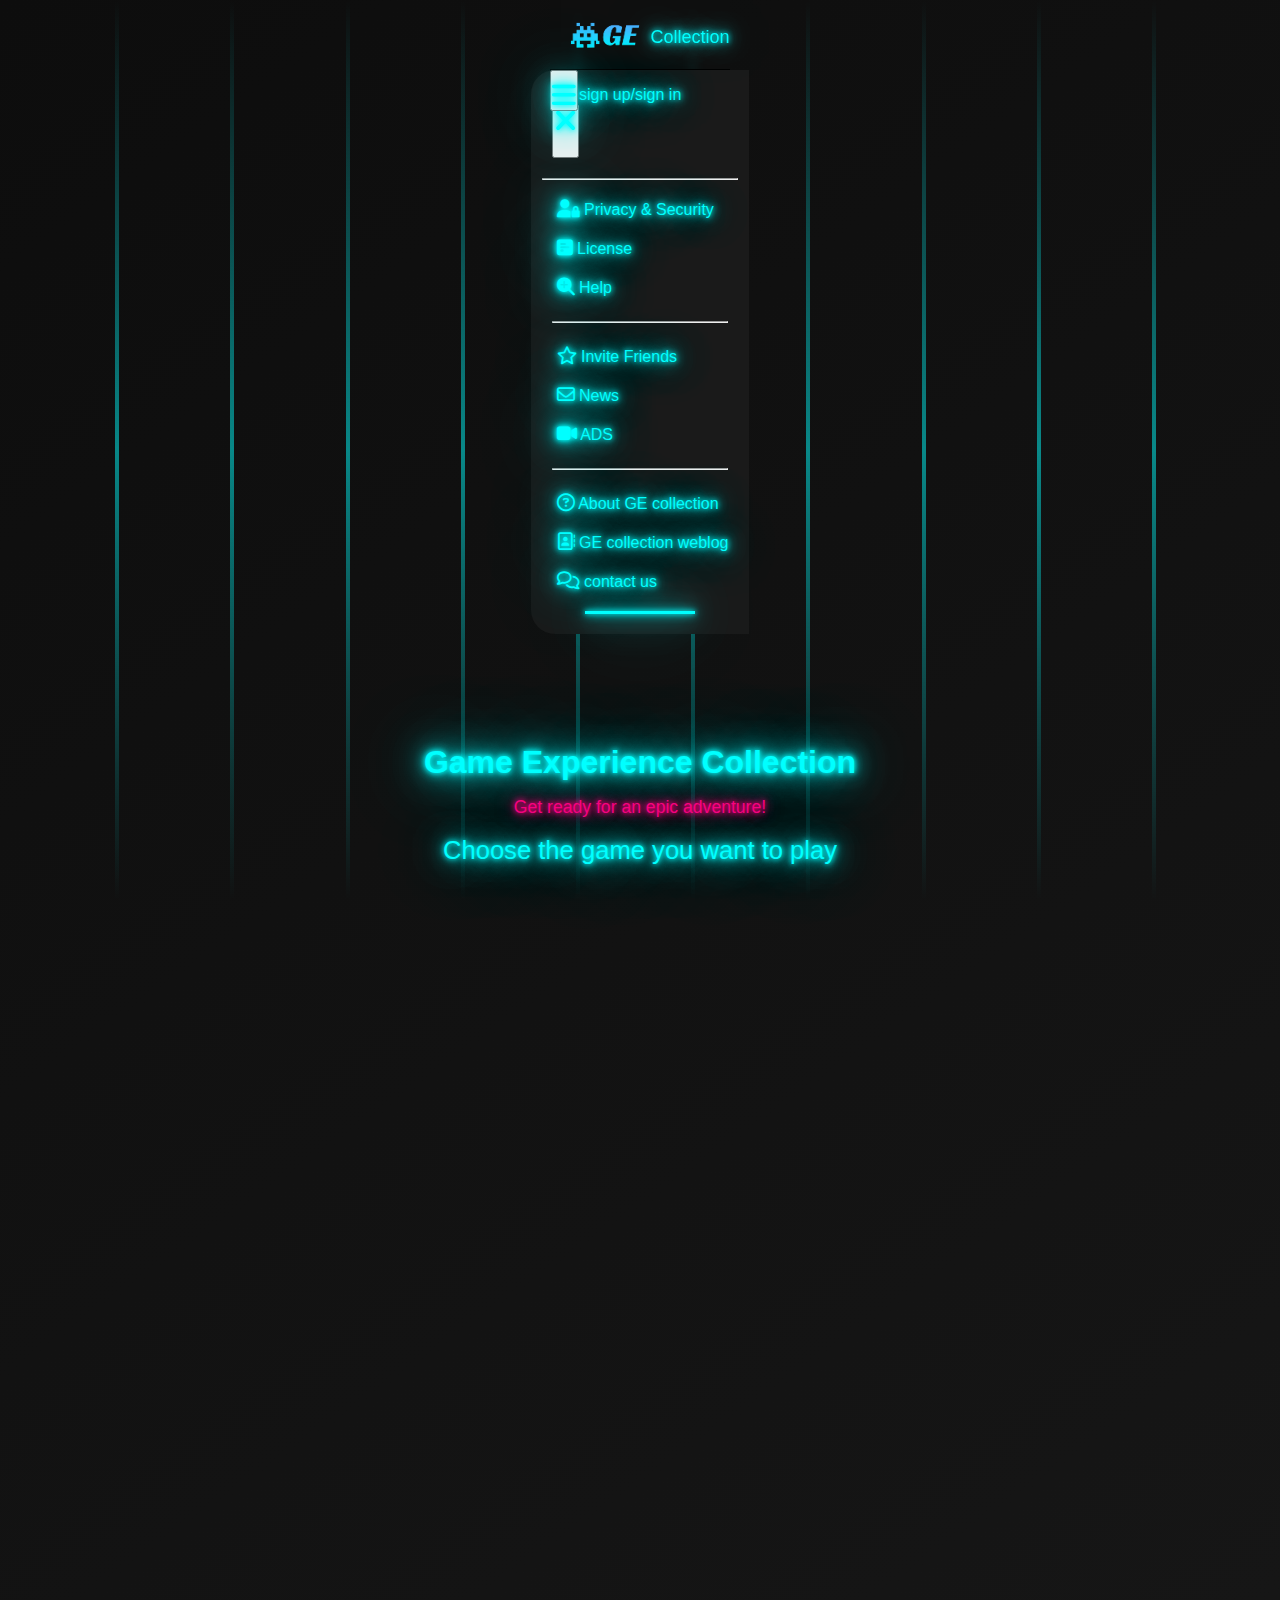
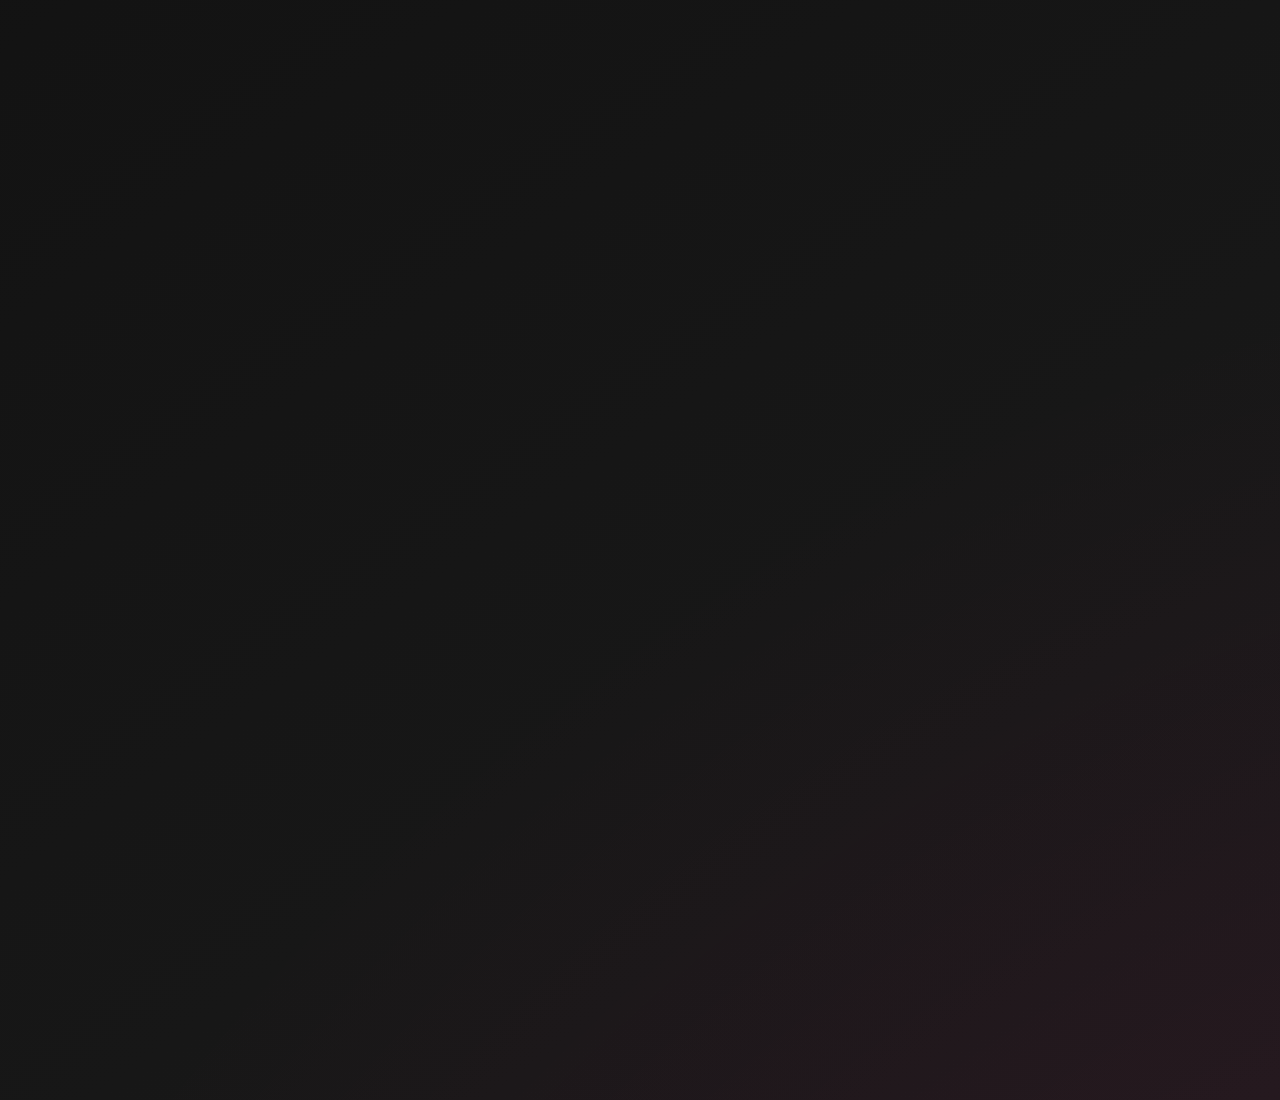
==== index.html @ b427b520 "navbar part 2 finished" ====
<!DOCTYPE html>
<html lang="en">
  <head>
    <title>Title</title>
    <meta charset="utf-8" />
    <meta
      name="viewport"
      content="width=device-width, initial-scale=1, shrink-to-fit=no"
    />

    <link
      href="https://cdn.jsdelivr.net/npm/bootstrap@5.3.2/dist/css/bootstrap.min.css"
      rel="stylesheet"
      integrity="sha384-T3c6CoIi6uLrA9TneNEoa7RxnatzjcDSCmG1MXxSR1GAsXEV/Dwwykc2MPK8M2HN"
      crossorigin="anonymous"
    />
    <link rel="stylesheet" href="./css/style.css" />
    <link rel="stylesheet" href="./icon/fontawesome-free-6.7.1-web/css/all.min.css">
  </head>
  <body>
    <div class="background-overlay"></div>
    <div class="neon-lines">
      <div class="line"></div>
      <div class="line"></div>
      <div class="line"></div>
      <div class="line"></div>
      <div class="line"></div>
      <div class="line"></div>
      <div class="line"></div>
      <div class="line"></div>
      <div class="line"></div>
      <div class="line"></div>
    </div>
    <nav class="navbar fixed-top align-items-center shadow-sm nav-background ">
      <div class="h-100 w-100 d-flex align-items-center justify-content-between">
          <div class="logo-container">
            <div class="nav-logo-size">
              <img class="nav-logo" src="./images/logo-no-back.png" alt="logo">
            </div>
              <span class="collection">Collection</span>
          </div>
        <button
          class="btn"
          type="button"
          data-bs-toggle="offcanvas"
          data-bs-target="#offcanvas-hamburger-meno"
          aria-controls="offcanvasExample"
        >
        <i class="fa-solid fa-bars nav-menu"></i>
        </button>
      </div>
      <div id="fs" class="searchbar-1 rounded-3">
      </div>
    </nav>
    <div
      class="offcanvas offcanvas-end"
      tabindex="-1"
      id="offcanvas-hamburger-meno"
      aria-labelledby="offcanvasLabel"
    >
      <div class="offcanvas-header">
        <a href="#" class="o-p-header" id="offcanvasLabel">
          <i class="fa-regular fa-circle-user o-icons"></i>
          sign up/sign in
        </a>
        <button
          type="button"
          class="btn-close"
          data-bs-dismiss="offcanvas"
          aria-label="Close"
        >
        <i class="fa-solid fa-xmark xmark"></i>
        </button>
      </div>
      <hr class="o-hr" />
      <div class="offcanvas-body">
        <a href="#" class="o-p-body">
          <i class="fa-solid fa-user-lock o-icons"></i>
          Privacy & Security
        </a>
        <a href="#" class="o-p-body">
          <i class="fa-solid fa-square-poll-horizontal o-icons"></i>
          License
        </a>
        <a href="#" class="o-p-body">
          <i class="fa-solid fa-magnifying-glass-plus o-icons"></i>
          Help
        </a>
        <hr class="i-o-hr" />
        <a href="#" class="o-p-body">
          <i class="fa-regular fa-star o-icons"></i>
          Invite Friends
        </a>
        <a href="#" class="o-p-body">
          <i class="fa-regular fa-envelope o-icons"></i>
          News
        </a>
        <a href="#" class="o-p-body">
          <i class="fa-solid fa-video o-icons"></i>
          ADS
        </a>
        <hr class="i-o-hr" />
        <a href="#" class="o-p-body">
          <i class="fa-regular fa-circle-question o-icons"></i>
          About GE collection
        </a>
        <a href="#" class="o-p-body">
          <i class="fa-regular fa-address-book o-icons"></i>
          GE collection weblog
        </a>
        <a href="#" class="o-p-body">
          <i class="fa-regular fa-comments o-icons"></i>
          contact us
        </a>
      </div>
      <div class="g-o-line rounded"></div>
    </div>
    <h1 class="neon-text">Game Experience Collection</h1>
    <p class="sub-text">Get ready for an epic adventure!</p>
    <p class="qus-text">Choose the game you want to play</p>
    <script
      src="https://cdn.jsdelivr.net/npm/@popperjs/core@2.11.8/dist/umd/popper.min.js"
      integrity="sha384-I7E8VVD/ismYTF4hNIPjVp/Zjvgyol6VFvRkX/vR+Vc4jQkC+hVqc2pM8ODewa9r"
      crossorigin="anonymous"
    ></script>
    <script
      src="https://cdn.jsdelivr.net/npm/bootstrap@5.3.2/dist/js/bootstrap.min.js"
      integrity="sha384-BBtl+eGJRgqQAUMxJ7pMwbEyER4l1g+O15P+16Ep7Q9Q+zqX6gSbd85u4mG4QzX+"
      crossorigin="anonymous"
    ></script>
  </body>
</html>
---- css/style.css ----
* {
  padding: 0;
  margin: 0;
  box-sizing: border-box;
}

body {
  font-family: "Arial", sans-serif;
  background: linear-gradient(145deg, #0d0d0d, #1a1a1a);
  min-height: 300vh;
  display: flex;
  flex-direction: column;
  align-items: center;
  justify-content: flex-start;
  position: relative;
}

.neon-lines {
  height: 100% !important;
  width: 100% !important;
  position: absolute;
  top: 0;
  left: 0;
  z-index: -1;
  overflow: hidden;
}

.line {
  position: absolute;
  height: 100vh !important;
  width: 4px !important;
  background: linear-gradient(to bottom, rgba(0, 255, 255, 0), rgba(0, 255, 255, 0.5), rgba(0, 255, 255, 0));
  animation: move-lines 10s linear infinite;
}

.line:nth-child(1) {
  left: 9%;
  animation-delay: 0s;
}

.line:nth-child(2) {
  left: 18%;
  animation-delay: 1s;
}

.line:nth-child(3) {
  left: 27%;
  animation-delay: 2s;
}

.line:nth-child(4) {
  left: 36%;
  animation-delay: 3s;
}

.line:nth-child(5) {
  left: 45%;
  animation-delay: 4s;
}

.line:nth-child(6) {
  left: 54%;
  animation-delay: 5s;
}

.line:nth-child(7) {
  left: 63%;
  animation-delay: 6s;
}

.line:nth-child(8) {
  left: 72%;
  animation-delay: 7s;
}

.line:nth-child(9) {
  left: 81%;
  animation-delay: 8s;
}

.line:nth-child(10) {
  left: 90%;
  animation-delay: 9s;
}

@keyframes move-lines {
  0% {
    transform: translateY(-100%);
  }
  100% {
    transform: translateY(300%);
  }
}
.neon-text {
  font-size: 2rem;
  font-weight: 600;
  color: #00ffff;
  text-shadow: 0 0 5px #00ffff, 0 0 10px #00ffff, 0 0 20px #00ffff, 0 0 40px #00ffff, 0 0 80px #00ffff;
  text-align: center;
  margin-top: 110px;
}

.sub-text {
  font-size: 1.1rem;
  color: #ff007f;
  text-shadow: 0 0 5px #ff007f, 0 0 10px #ff007f, 0 0 20px #ff007f;
  margin-top: 1rem !important;
  margin-right: 0 !important;
  margin-bottom: 1.1rem !important;
  margin-left: 0 !important;
  text-align: center;
}

.qus-text {
  font-size: 1.6rem;
  color: #00ffff;
  text-shadow: 0 0 5px #00ffff, 0 0 10px #00ffff, 0 0 20px #00ffff, 0 0 40px #00ffff, 0 0 80px #00ffff;
  text-align: center;
}

.background-overlay {
  position: absolute;
  top: 0;
  left: 0;
  width: 100%;
  height: 100%;
  overflow: hidden;
  z-index: -2;
}

.background-overlay::before {
  content: "";
  position: absolute;
  width: 300%;
  height: 300%;
  background: radial-gradient(circle, rgba(255, 0, 128, 0.15), transparent 50%);
  animation: move 10s linear infinite;
  transform-origin: center;
}

@keyframes move {
  0% {
    transform: translate(-50%, -50%) rotate(0deg);
  }
  100% {
    transform: translate(-50%, -50%) rotate(360deg);
  }
}
.o-p-header {
  display: block;
  text-decoration: none;
  font-size: 16px !important;
  color: #00ffff;
  text-shadow: 0 0 5px #00ffff, 0 0 10px #00ffff, 0 0 20px #00ffff, 0 0 40px #00ffff, 0 0 80px #00ffff;
  margin-top: 15px !important;
  margin-right: 0 !important;
  margin-bottom: 0 !important;
  margin-left: 0 !important;
}

.offcanvas {
  border-top-left-radius: 1.5rem;
  border-bottom-left-radius: 1.5rem;
  background-color: #1a1a1a;
}

.offcanvas-header {
  margin-top: 15px !important;
  margin-right: 21px !important;
  margin-bottom: 0 !important;
  margin-left: 21px !important;
  padding-top: 0 !important;
  padding-right: 0 !important;
  padding-bottom: 0 !important;
  padding-left: 0 !important;
}

.xmark {
  color: #00ffff;
  text-shadow: 0 0 5px #00ffff, 0 0 10px #00ffff, 0 0 20px #00ffff, 0 0 40px #00ffff, 0 0 80px #00ffff;
  font-size: 30px;
  margin-bottom: 20px;
}

.o-icons {
  font-size: 18px !important;
  margin-top: 0 !important;
  margin-right: 0 !important;
  margin-bottom: 0 !important;
  margin-left: 5px !important;
}

.o-hr {
  height: 1px !important;
  width: 90% !important;
  margin-top: 20px !important;
  margin-right: auto !important;
  margin-bottom: 20px !important;
  margin-left: auto !important;
  color: #00ffff;
}

.i-o-hr {
  height: 1px !important;
  width: 100% !important;
  margin-top: 24px !important;
  margin-right: auto !important;
  margin-bottom: 24px !important;
  margin-left: auto !important;
  color: #00ffff;
}

.offcanvas-body {
  padding-top: 0 !important;
  padding-right: 21px !important;
  padding-bottom: 0 !important;
  padding-left: 21px !important;
  padding-top: 0 !important;
}

.o-p-body {
  display: block;
  text-decoration: none;
  font-size: 16px !important;
  color: #00ffff;
  text-shadow: 0 0 5px #00ffff, 0 0 10px #00ffff, 0 0 20px #00ffff, 0 0 40px #00ffff, 0 0 80px #00ffff;
  margin-top: 0 !important;
  margin-right: 0 !important;
  margin-bottom: 20px !important;
  margin-left: 0 !important;
}

.g-o-line {
  background-color: #00ffff;
  box-shadow: 0 0 5px #00ffff, 0 0 10px #00ffff, 0 0 20px #00ffff, 0 0 40px #00ffff, 0 0 80px #00ffff;
  height: 3px !important;
  width: 50% !important;
  margin-top: 0 !important;
  margin-right: auto !important;
  margin-bottom: 20px !important;
  margin-left: auto !important;
}

.nav-background {
  -webkit-backdrop-filter: blur(5px);
          backdrop-filter: blur(5px);
  border-bottom: 1px solid black;
  height: 70px;
}

.logo-container {
  display: flex;
  justify-content: space-between;
}

.nav-logo-size {
  width: 110px;
  height: 70px;
  position: relative;
  overflow: hidden;
}

.nav-logo {
  position: absolute;
  top: 50%;
  left: 50%;
  transform: translate(-50%, -50%);
  max-width: 100%;
}

.nav-menu {
  color: #00ffff;
  margin-top: 10px;
  font-size: 27px;
  text-shadow: 0 0 5px #00ffff, 0 0 10px #00ffff, 0 0 20px #00ffff, 0 0 40px #00ffff, 0 0 80px #00ffff;
}

.collection {
  color: #00ffff;
  font-size: 18px;
  margin-top: 27px !important;
  margin-right: 0 !important;
  margin-bottom: 0 !important;
  margin-left: -10px !important;
  text-shadow: 0 0 5px #00ffff, 0 0 10px #00ffff, 0 0 20px #00ffff, 0 0 40px #00ffff, 0 0 80px #00ffff;
}

@media (max-width: 768px) {
  .offcanvas {
    width: 100% !important;
    border-radius: 0 !important;
  }
}/*# sourceMappingURL=style.css.map */
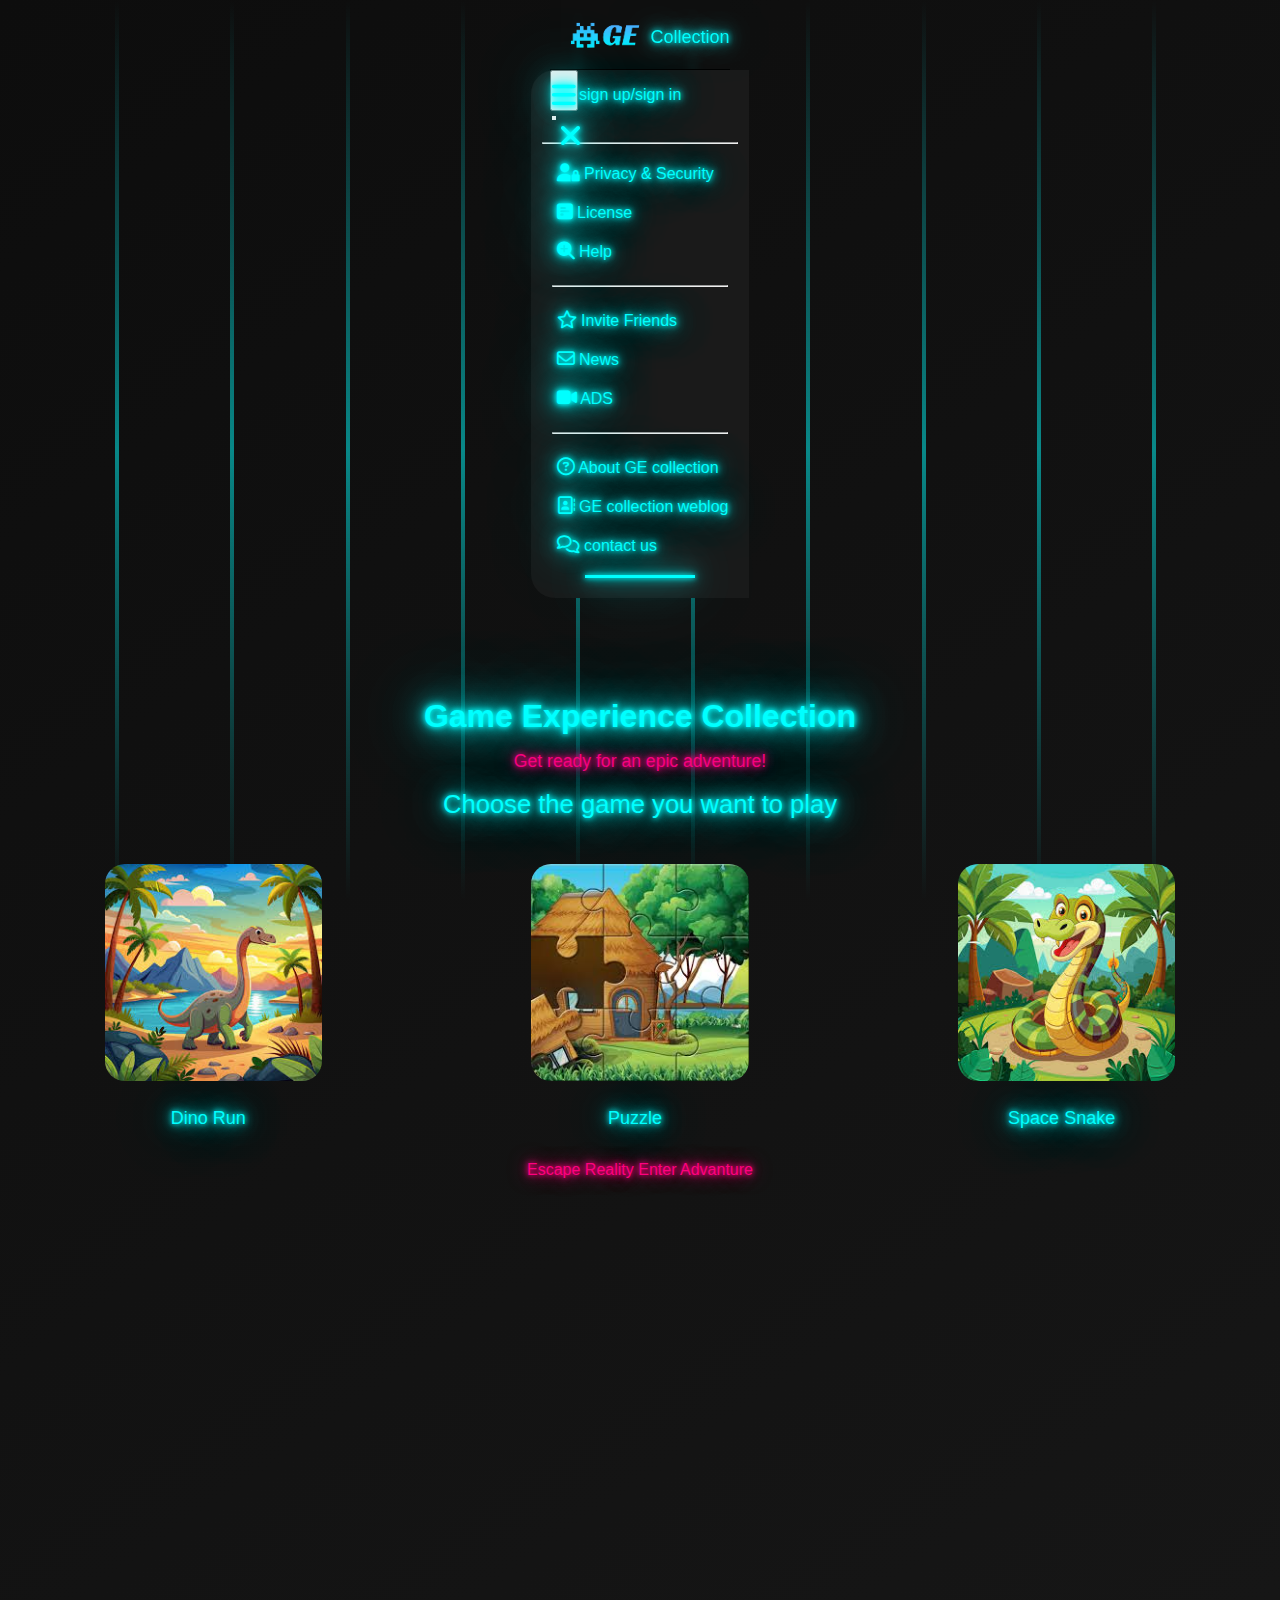
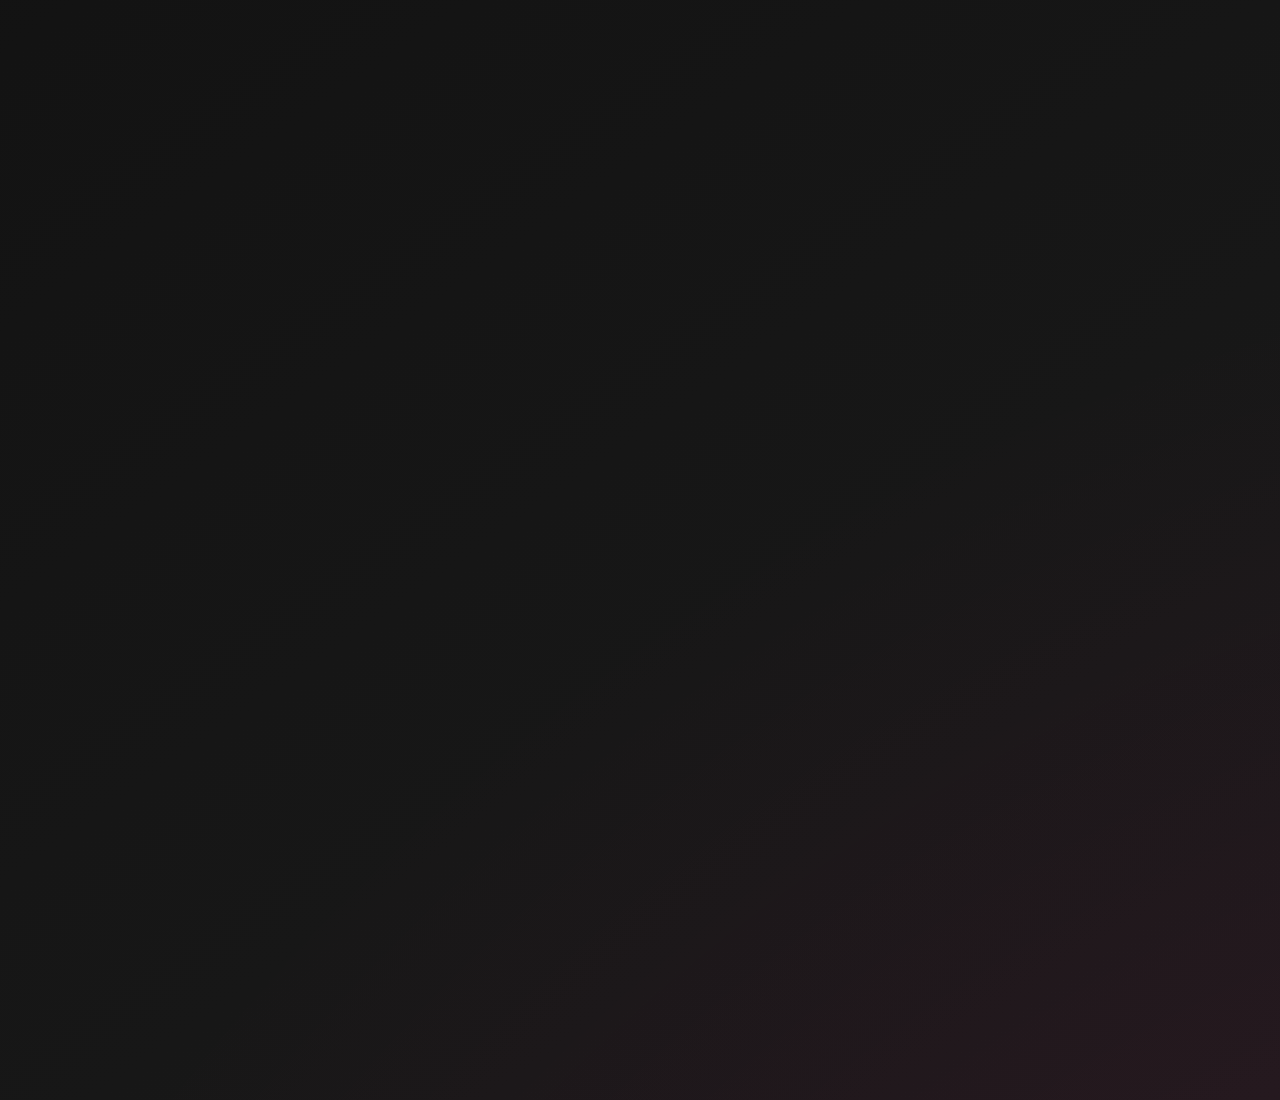
==== commit 2cc3f3fc: "main HTML & CSS" ====
--- a/index.html
+++ b/index.html
@@ -7,7 +7,7 @@
       name="viewport"
       content="width=device-width, initial-scale=1, shrink-to-fit=no"
     />
-
+    <link rel="shortcut icon" href="./images/logo-no-back-alone.png" />
     <link
       href="https://cdn.jsdelivr.net/npm/bootstrap@5.3.2/dist/css/bootstrap.min.css"
       rel="stylesheet"
@@ -15,7 +15,10 @@
       crossorigin="anonymous"
     />
     <link rel="stylesheet" href="./css/style.css" />
-    <link rel="stylesheet" href="./icon/fontawesome-free-6.7.1-web/css/all.min.css">
+    <link
+      rel="stylesheet"
+      href="./icon/fontawesome-free-6.7.1-web/css/all.min.css"
+    />
   </head>
   <body>
     <div class="background-overlay"></div>
@@ -31,14 +34,16 @@
       <div class="line"></div>
       <div class="line"></div>
     </div>
-    <nav class="navbar fixed-top align-items-center shadow-sm nav-background ">
-      <div class="h-100 w-100 d-flex align-items-center justify-content-between">
-          <div class="logo-container">
-            <div class="nav-logo-size">
-              <img class="nav-logo" src="./images/logo-no-back.png" alt="logo">
-            </div>
-              <span class="collection">Collection</span>
+    <nav class="navbar fixed-top align-items-center shadow-sm nav-background">
+      <div
+        class="h-100 w-100 d-flex align-items-center justify-content-between"
+      >
+        <div class="logo-container">
+          <div class="nav-logo-size">
+            <img class="nav-logo" src="./images/logo-no-back.png" alt="logo" />
           </div>
+          <span class="collection">Collection</span>
+        </div>
         <button
           class="btn"
           type="button"
@@ -46,11 +51,10 @@
           data-bs-target="#offcanvas-hamburger-meno"
           aria-controls="offcanvasExample"
         >
-        <i class="fa-solid fa-bars nav-menu"></i>
+          <i class="fa-solid fa-bars nav-menu"></i>
         </button>
       </div>
-      <div id="fs" class="searchbar-1 rounded-3">
-      </div>
+      <div id="fs" class="searchbar-1 rounded-3"></div>
     </nav>
     <div
       class="offcanvas offcanvas-end"
@@ -69,7 +73,7 @@
           data-bs-dismiss="offcanvas"
           aria-label="Close"
         >
-        <i class="fa-solid fa-xmark xmark"></i>
+          <i class="fa-solid fa-xmark xmark"></i>
         </button>
       </div>
       <hr class="o-hr" />
@@ -115,9 +119,29 @@
       </div>
       <div class="g-o-line rounded"></div>
     </div>
-    <h1 class="neon-text">Game Experience Collection</h1>
-    <p class="sub-text">Get ready for an epic adventure!</p>
-    <p class="qus-text">Choose the game you want to play</p>
+    <main class="main">
+      <h1 class="neon-text">Game Experience Collection</h1>
+      <p class="sub-text">Get ready for an epic adventure!</p>
+      <p class="qus-text">Choose the game you want to play</p>
+      <div class="games-buttons-container">
+        <div class="games">
+          <img class="games-button name-hover-1" src="./images/dino-button-image.jpg" alt="games image">
+          <p class="games-name name-hover1">Dino Run</p>
+        </div>
+        <div class="games">
+          <img class="games-button name-hover-2" src="./images/puzzle-button-image.jpg" alt="games image">
+          <p class="games-name name-hover2">Puzzle</p>
+        </div>
+        <div class="games">
+          <img class="games-button name-hover-3" src="./images/snake-button-image.jpg" alt="games image">
+          <p class="games-name name-hover3">Space Snake</p>
+        </div>
+      </div>
+      <p class="slogan-taxt">Escape Reality Enter Advanture</p>
+    </main>
+    <section class="main-section-1">
+      
+    </section>
     <script
       src="https://cdn.jsdelivr.net/npm/@popperjs/core@2.11.8/dist/umd/popper.min.js"
       integrity="sha384-I7E8VVD/ismYTF4hNIPjVp/Zjvgyol6VFvRkX/vR+Vc4jQkC+hVqc2pM8ODewa9r"
--- a/css/style.css
+++ b/css/style.css
@@ -97,7 +97,7 @@
   color: #00ffff;
   text-shadow: 0 0 5px #00ffff, 0 0 10px #00ffff, 0 0 20px #00ffff, 0 0 40px #00ffff, 0 0 80px #00ffff;
   text-align: center;
-  margin-top: 110px;
+  margin-top: 100px;
 }
 
 .sub-text {
@@ -107,6 +107,17 @@
   margin-top: 1rem !important;
   margin-right: 0 !important;
   margin-bottom: 1.1rem !important;
+  margin-left: 0 !important;
+  text-align: center;
+}
+
+.slogan-taxt {
+  font-size: 1rem;
+  color: #ff007f;
+  text-shadow: 0 0 5px #ff007f, 0 0 10px #ff007f, 0 0 20px #ff007f;
+  margin-top: 2rem !important;
+  margin-right: 0 !important;
+  margin-bottom: 0 !important;
   margin-left: 0 !important;
   text-align: center;
 }
@@ -158,6 +169,11 @@
   margin-left: 0 !important;
 }
 
+.o-p-header:hover {
+  color: #ff007f;
+  text-shadow: 0 0 5px #ff007f, 0 0 10px #ff007f, 0 0 20px #ff007f;
+}
+
 .offcanvas {
   border-top-left-radius: 1.5rem;
   border-bottom-left-radius: 1.5rem;
@@ -175,11 +191,22 @@
   padding-left: 0 !important;
 }
 
+.btn-close {
+  position: relative;
+}
+
 .xmark {
   color: #00ffff;
   text-shadow: 0 0 5px #00ffff, 0 0 10px #00ffff, 0 0 20px #00ffff, 0 0 40px #00ffff, 0 0 80px #00ffff;
   font-size: 30px;
-  margin-bottom: 20px;
+  position: absolute;
+  top: 2.5px;
+  left: 5.5px;
+}
+
+.xmark:hover {
+  color: #ff007f;
+  text-shadow: 0 0 5px #ff007f, 0 0 10px #ff007f, 0 0 20px #ff007f;
 }
 
 .o-icons {
@@ -228,6 +255,11 @@
   margin-right: 0 !important;
   margin-bottom: 20px !important;
   margin-left: 0 !important;
+}
+
+.o-p-body:hover {
+  color: #ff007f;
+  text-shadow: 0 0 5px #ff007f, 0 0 10px #ff007f, 0 0 20px #ff007f;
 }
 
 .g-o-line {
@@ -285,9 +317,109 @@
   text-shadow: 0 0 5px #00ffff, 0 0 10px #00ffff, 0 0 20px #00ffff, 0 0 40px #00ffff, 0 0 80px #00ffff;
 }
 
+.main {
+  height: auto !important;
+  width: 100% !important;
+  display: flex;
+  align-items: center;
+  justify-content: center;
+  flex-direction: column;
+}
+
+.games-buttons-container {
+  width: 100%;
+  display: flex;
+  align-items: center;
+  justify-content: space-around;
+  margin-top: 30px;
+}
+
+.games {
+  width: 17%;
+  display: flex;
+  align-items: center;
+  justify-content: space-around;
+  flex-direction: column;
+  margin-top: 15px !important;
+  margin-right: 0 !important;
+  margin-bottom: 0 !important;
+  margin-left: 0 !important;
+}
+
+.games-button {
+  width: 100%;
+  border-radius: 20px;
+  cursor: pointer;
+}
+
+.games-name {
+  color: #00ffff;
+  font-size: 18px;
+  margin-top: 27px !important;
+  margin-right: 0 !important;
+  margin-bottom: 0 !important;
+  margin-left: -10px !important;
+  text-shadow: 0 0 5px #00ffff, 0 0 10px #00ffff, 0 0 20px #00ffff, 0 0 40px #00ffff, 0 0 80px #00ffff;
+  cursor: pointer;
+  white-space: nowrap;
+}
+
+.name-hover1:hover {
+  color: #ff007f;
+  text-shadow: 0 0 5px #ff007f, 0 0 10px #ff007f, 0 0 20px #ff007f;
+}
+
+.name-hover-1:hover + .name-hover1 {
+  color: #ff007f;
+  text-shadow: 0 0 5px #ff007f, 0 0 10px #ff007f, 0 0 20px #ff007f;
+}
+
+.name-hover2:hover {
+  color: #ff007f;
+  text-shadow: 0 0 5px #ff007f, 0 0 10px #ff007f, 0 0 20px #ff007f;
+}
+
+.name-hover-2:hover + .name-hover2 {
+  color: #ff007f;
+  text-shadow: 0 0 5px #ff007f, 0 0 10px #ff007f, 0 0 20px #ff007f;
+}
+
+.name-hover3:hover {
+  color: #ff007f;
+  text-shadow: 0 0 5px #ff007f, 0 0 10px #ff007f, 0 0 20px #ff007f;
+}
+
+.name-hover-3:hover + .name-hover3 {
+  color: #ff007f;
+  text-shadow: 0 0 5px #ff007f, 0 0 10px #ff007f, 0 0 20px #ff007f;
+}
+
 @media (max-width: 768px) {
   .offcanvas {
     width: 100% !important;
     border-radius: 0 !important;
   }
+  .games-button {
+    width: 100%;
+    border-radius: 10px;
+    cursor: pointer;
+  }
+  .games-name {
+    color: #00ffff;
+    font-size: 12px;
+    margin-top: 27px !important;
+    margin-right: 0 !important;
+    margin-bottom: 0 !important;
+    margin-left: -10px !important;
+    text-shadow: 0 0 5px #00ffff, 0 0 10px #00ffff, 0 0 20px #00ffff, 0 0 40px #00ffff, 0 0 80px #00ffff;
+    cursor: pointer;
+  }
+  .games-buttons-container {
+    margin-top: 20px;
+  }
+}
+@media (max-width: 576px) {
+  .games-buttons-container {
+    margin-top: 0px;
+  }
 }/*# sourceMappingURL=style.css.map */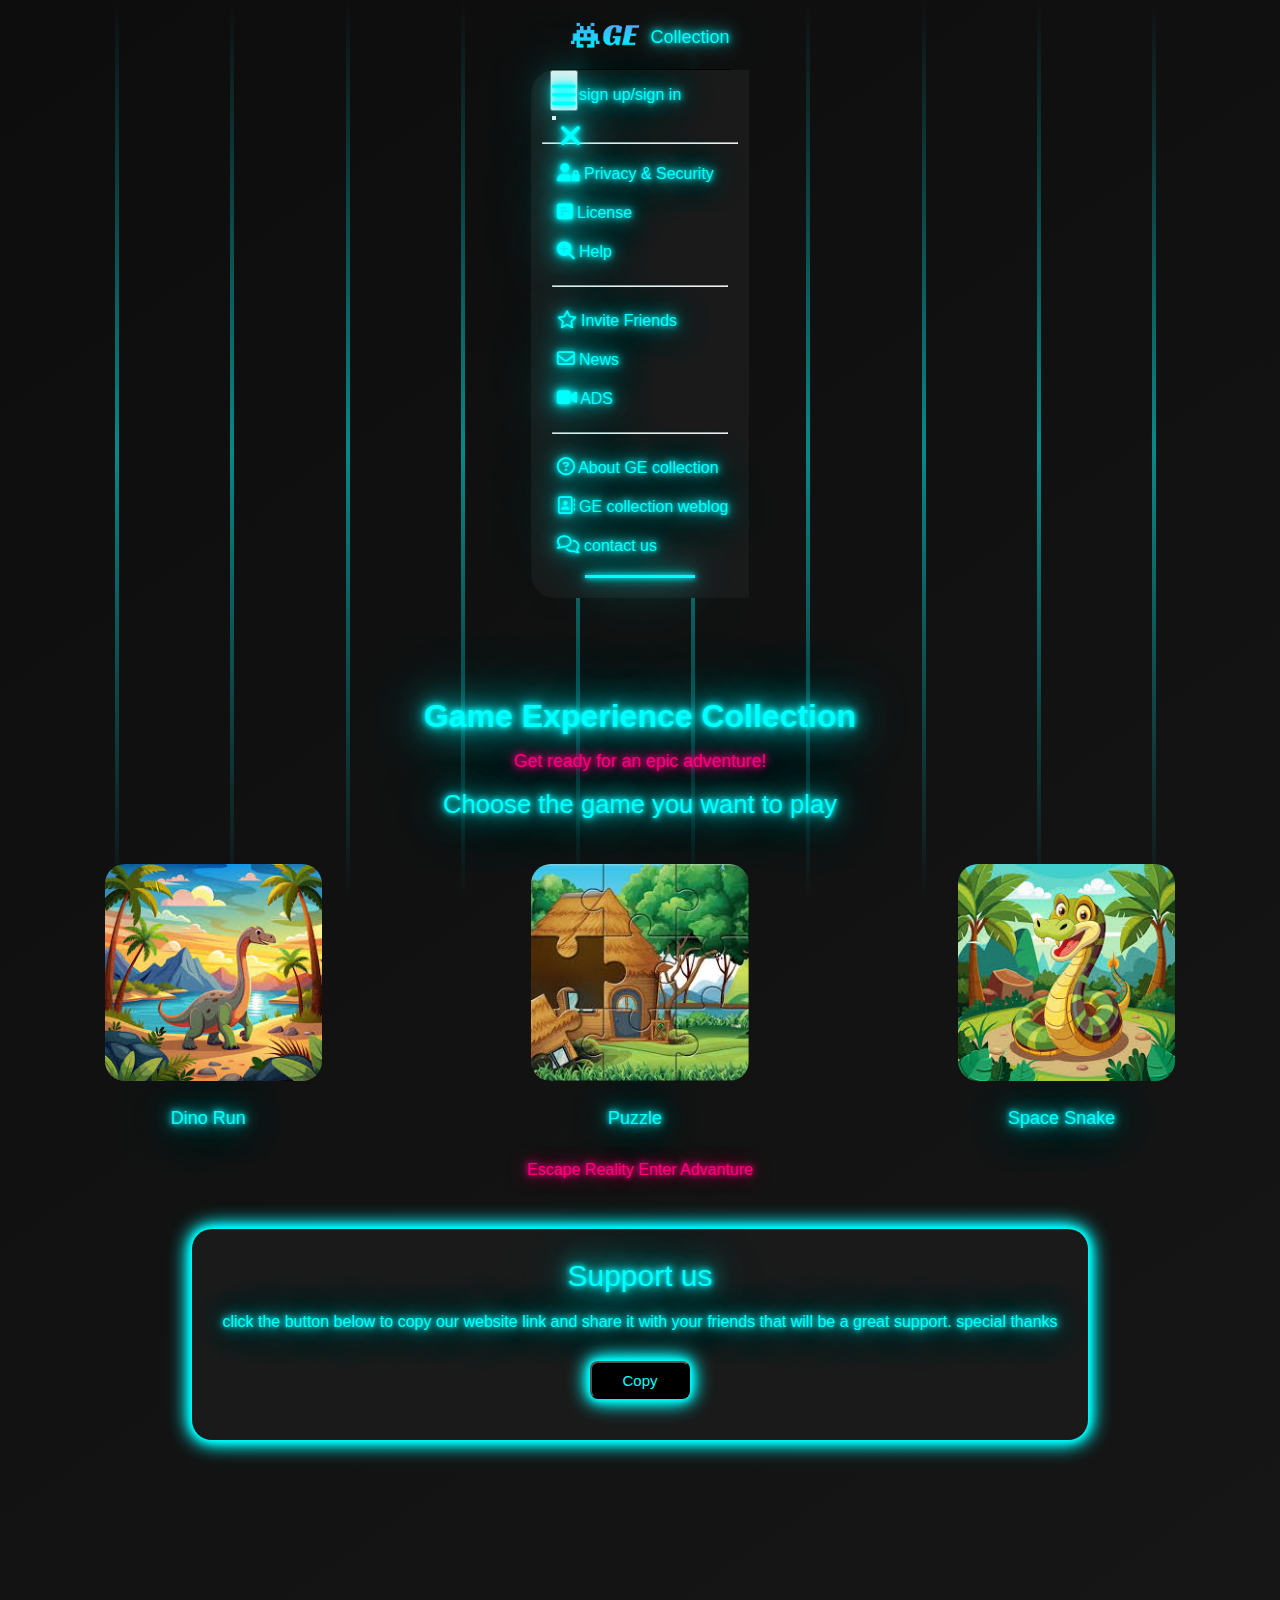
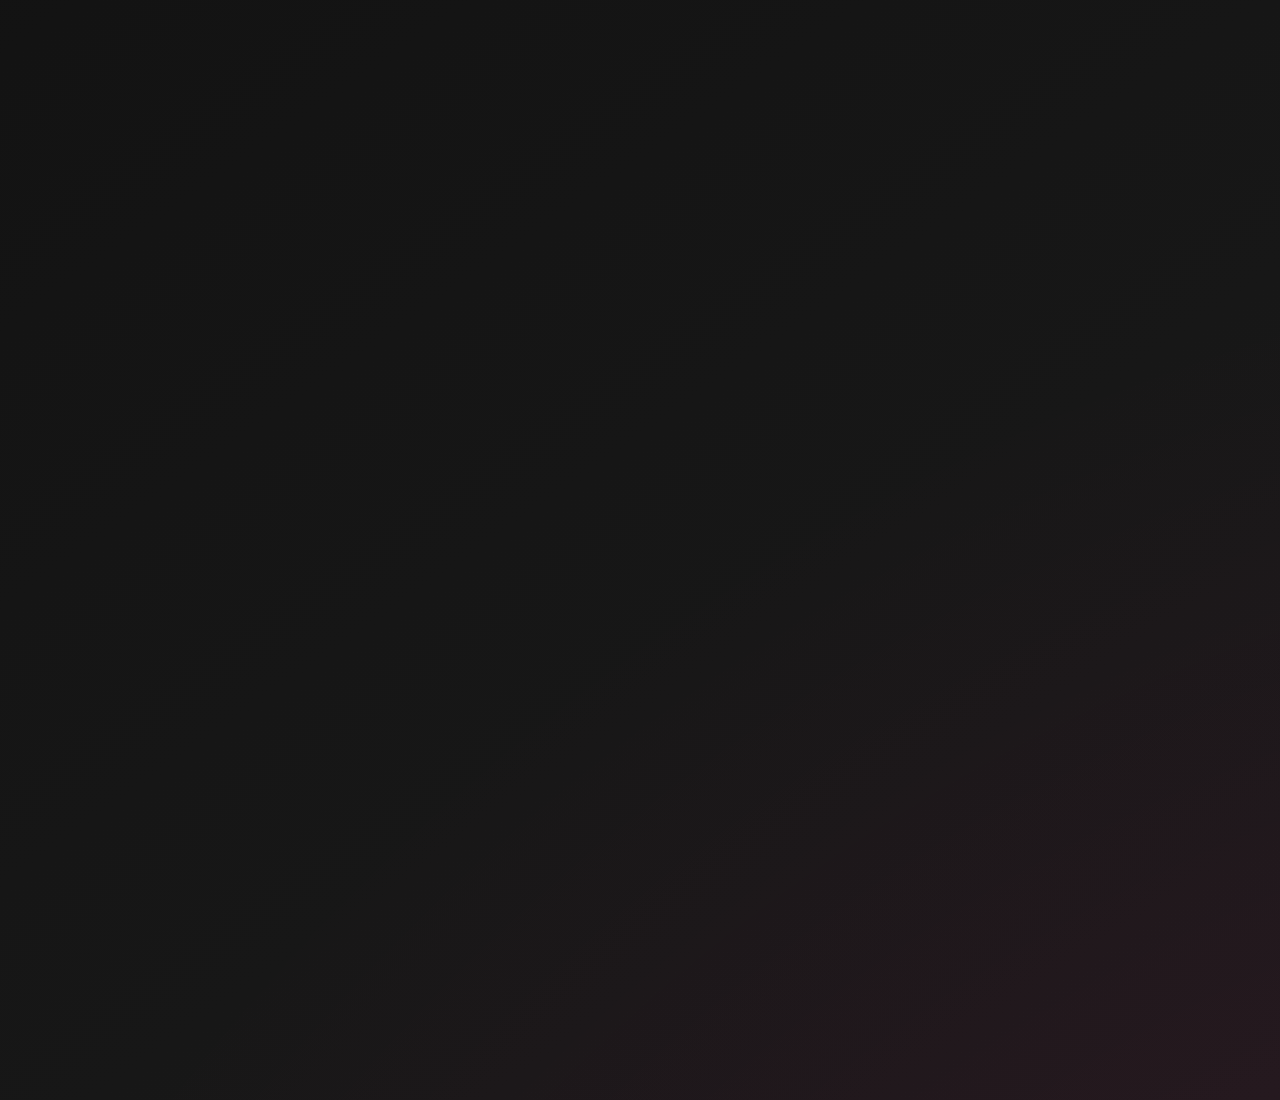
==== commit 0234ec69: "first main section (support)" ====
--- a/index.html
+++ b/index.html
@@ -125,22 +125,40 @@
       <p class="qus-text">Choose the game you want to play</p>
       <div class="games-buttons-container">
         <div class="games">
-          <img class="games-button name-hover-1" src="./images/dino-button-image.jpg" alt="games image">
+          <img
+            class="games-button name-hover-1"
+            src="./images/dino-button-image.jpg"
+            alt="games image"
+          />
           <p class="games-name name-hover1">Dino Run</p>
         </div>
         <div class="games">
-          <img class="games-button name-hover-2" src="./images/puzzle-button-image.jpg" alt="games image">
+          <img
+            class="games-button name-hover-2"
+            src="./images/puzzle-button-image.jpg"
+            alt="games image"
+          />
           <p class="games-name name-hover2">Puzzle</p>
         </div>
         <div class="games">
-          <img class="games-button name-hover-3" src="./images/snake-button-image.jpg" alt="games image">
+          <img
+            class="games-button name-hover-3"
+            src="./images/snake-button-image.jpg"
+            alt="games image"
+          />
           <p class="games-name name-hover3">Space Snake</p>
         </div>
       </div>
       <p class="slogan-taxt">Escape Reality Enter Advanture</p>
     </main>
     <section class="main-section-1">
-      
+      <p class="support-title">Support us</p>
+      <p class="support-text">
+        click the button below to copy our website link and share it with your
+        friends that will be a great support. special thanks
+      </p>
+      <button id="copy-button" class="support-link">Copy</button>
+      <p id="copy-message">Link got copy!</p>
     </section>
     <script
       src="https://cdn.jsdelivr.net/npm/@popperjs/core@2.11.8/dist/umd/popper.min.js"
@@ -152,5 +170,6 @@
       integrity="sha384-BBtl+eGJRgqQAUMxJ7pMwbEyER4l1g+O15P+16Ep7Q9Q+zqX6gSbd85u4mG4QzX+"
       crossorigin="anonymous"
     ></script>
+    <script src="./js/script.js"></script>
   </body>
 </html>
--- a/css/style.css
+++ b/css/style.css
@@ -394,6 +394,71 @@
   text-shadow: 0 0 5px #ff007f, 0 0 10px #ff007f, 0 0 20px #ff007f;
 }
 
+.main-section-1 {
+  display: flex;
+  align-items: center;
+  justify-content: center;
+  flex-direction: column;
+  margin-top: 50px !important;
+  margin-right: 0 !important;
+  margin-bottom: 0 !important;
+  margin-left: 0 !important;
+  padding-top: 30px !important;
+  padding-right: 0 !important;
+  padding-bottom: 0px !important;
+  padding-left: 0 !important;
+  background-color: #1a1a1a;
+  width: 70%;
+  border-radius: 20px;
+  box-shadow: 0 0 5px #00ffff, 0 0 10px #00ffff, 0 0 15px #00ffff, 0 0 20px #00ffff, 0 0 25px #00ffff;
+}
+
+.support-title {
+  color: #00ffff;
+  font-size: 30px;
+  margin-top: 0px !important;
+  margin-right: 0 !important;
+  margin-bottom: 0 !important;
+  margin-left: 0px !important;
+  text-shadow: 0 0 5px #00ffff, 0 0 10px #00ffff, 0 0 20px #00ffff, 0 0 40px #00ffff, 0 0 80px #00ffff;
+  text-align: center;
+}
+
+.support-text {
+  color: #00ffff;
+  font-size: 16px;
+  margin-top: 20px !important;
+  margin-right: 0 !important;
+  margin-bottom: 0 !important;
+  margin-left: 0px !important;
+  text-shadow: 0 0 5px #00ffff, 0 0 10px #00ffff, 0 0 20px #00ffff, 0 0 40px #00ffff, 0 0 80px #00ffff;
+  text-align: center;
+}
+
+.support-link {
+  width: 100px;
+  height: 38px;
+  font-size: 15px;
+  margin-top: 30px !important;
+  margin-right: 0 !important;
+  margin-bottom: 20px !important;
+  margin-left: 0px !important;
+  box-shadow: 0 0 5px #00ffff, 0 0 10px #00ffff, 0 0 15px #00ffff, 0 0 20px #00ffff, 0 0 25px #00ffff;
+  background-color: #000;
+  color: #00ffff;
+  display: flex;
+  align-items: center;
+  justify-content: center;
+  border-radius: 8px;
+}
+
+#copy-message {
+  font-size: 14px;
+  color: #4caf50;
+  margin-bottom: 5px;
+  visibility: hidden;
+}
+
 @media (max-width: 768px) {
   .offcanvas {
     width: 100% !important;
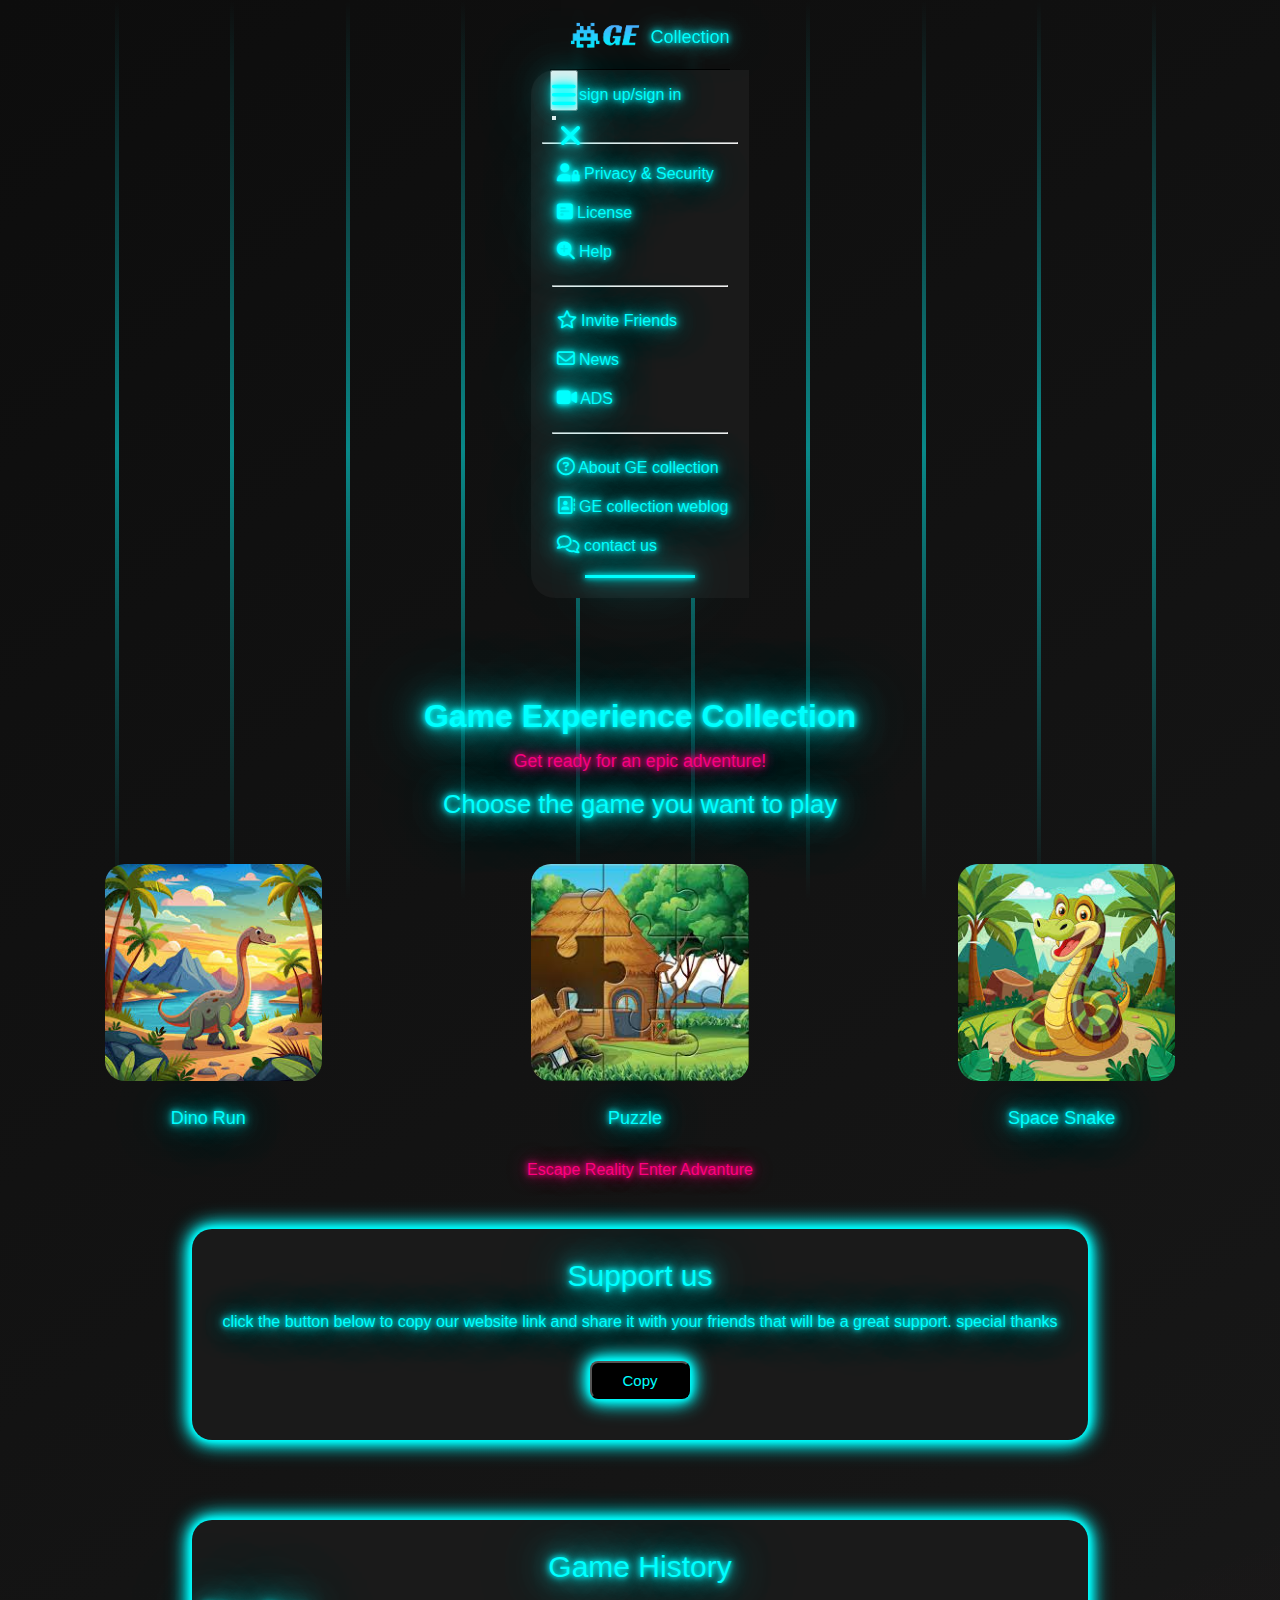
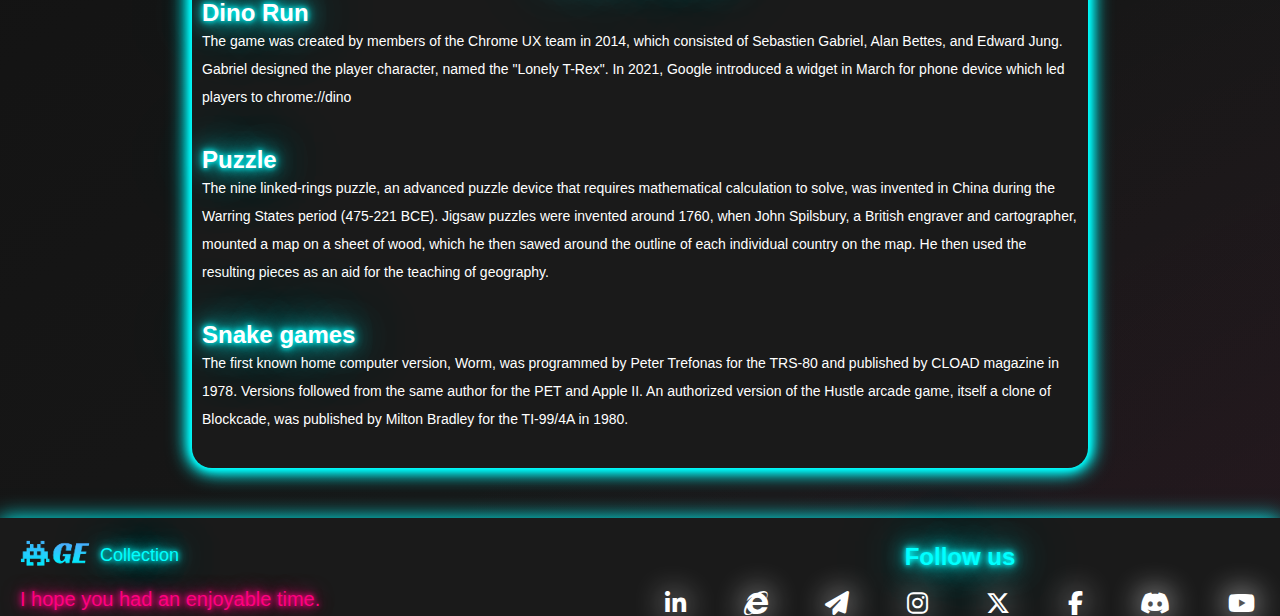
==== commit 1b567472: "second main section and footer" ====
--- a/index.html
+++ b/index.html
@@ -40,7 +40,7 @@
       >
         <div class="logo-container">
           <div class="nav-logo-size">
-            <img class="nav-logo" src="./images/logo-no-back.png" alt="logo" />
+            <img class="nav-logo" src="./images/logo-no-back-blue.png" alt="logo" />
           </div>
           <span class="collection">Collection</span>
         </div>
@@ -149,7 +149,7 @@
           <p class="games-name name-hover3">Space Snake</p>
         </div>
       </div>
-      <p class="slogan-taxt">Escape Reality Enter Advanture</p>
+      <p class="slogan-text">Escape Reality Enter Advanture</p>
     </main>
     <section class="main-section-1">
       <p class="support-title">Support us</p>
@@ -160,6 +160,63 @@
       <button id="copy-button" class="support-link">Copy</button>
       <p id="copy-message">Link got copy!</p>
     </section>
+    <section class="main-section-2">
+      <div class="game-history-container">
+        <p class="game-history-title">Game History</p>
+      </div>
+      <h3 class="game-history-names">Dino Run</h3>
+      <p class="game-history">
+        The game was created by members of the Chrome UX team in 2014, which
+        consisted of Sebastien Gabriel, Alan Bettes, and Edward Jung. Gabriel
+        designed the player character, named the "Lonely T-Rex". In 2021, Google
+        introduced a widget in March for phone device which led players to
+        chrome://dino
+      </p>
+      <h3 class="game-history-names">Puzzle</h3>
+      <p class="game-history">
+        The nine linked-rings puzzle, an advanced puzzle device that requires
+        mathematical calculation to solve, was invented in China during the
+        Warring States period (475-221 BCE). Jigsaw puzzles were invented around
+        1760, when John Spilsbury, a British engraver and cartographer, mounted
+        a map on a sheet of wood, which he then sawed around the outline of each
+        individual country on the map. He then used the resulting pieces as an
+        aid for the teaching of geography.
+      </p>
+      <h3 class="game-history-names">Snake games</h3>
+      <p class="game-history">
+        The first known home computer version, Worm, was programmed by Peter
+        Trefonas for the TRS-80 and published by CLOAD magazine in 1978.
+        Versions followed from the same author for the PET and Apple II. An
+        authorized version of the Hustle arcade game, itself a clone of
+        Blockcade, was published by Milton Bradley for the TI-99/4A in 1980.
+      </p>
+    </section>
+    <footer class="footer">
+      <div class="footer-frames">
+        <div class="logo-container footer-logo">
+          <div class="nav-logo-size">
+            <img class="nav-logo" src="./images/logo-no-back-blue.png" alt="logo" />
+          </div>
+          <span class="collection">Collection</span>
+        </div>
+        <p class="enjoy-text">
+          I hope you had an enjoyable time.
+        </p>
+      </div>
+      <div class="footer-frames">
+        <h3 class="social-medias">Follow us</h3>
+        <div class="icon-container">
+          <a href="#"><i class="fa-brands fa-linkedin-in"></i></a>
+          <a href="#"><i class="fa-brands fa-internet-explorer"></i></a>
+          <a href="#"><i class="fa-solid fa-paper-plane"></i></a>
+          <a href="#"><i class="fa-brands fa-instagram"></i></a>
+          <a href="#"><i class="fa-brands fa-x-twitter"></i></a>
+          <a href="#"><i class="fa-brands fa-facebook-f"></i></a>
+          <a href="#"><i class="fa-brands fa-discord"></i></a>
+          <a href="#"><i class="fa-brands fa-youtube"></i></a>
+        </div>
+      </div>
+    </footer>
     <script
       src="https://cdn.jsdelivr.net/npm/@popperjs/core@2.11.8/dist/umd/popper.min.js"
       integrity="sha384-I7E8VVD/ismYTF4hNIPjVp/Zjvgyol6VFvRkX/vR+Vc4jQkC+hVqc2pM8ODewa9r"
--- a/css/style.css
+++ b/css/style.css
@@ -7,7 +7,6 @@
 body {
   font-family: "Arial", sans-serif;
   background: linear-gradient(145deg, #0d0d0d, #1a1a1a);
-  min-height: 300vh;
   display: flex;
   flex-direction: column;
   align-items: center;
@@ -111,7 +110,7 @@
   text-align: center;
 }
 
-.slogan-taxt {
+.slogan-text {
   font-size: 1rem;
   color: #ff007f;
   text-shadow: 0 0 5px #ff007f, 0 0 10px #ff007f, 0 0 20px #ff007f;
@@ -400,9 +399,9 @@
   justify-content: center;
   flex-direction: column;
   margin-top: 50px !important;
-  margin-right: 0 !important;
-  margin-bottom: 0 !important;
-  margin-left: 0 !important;
+  margin-right: 10px !important;
+  margin-bottom: 0 !important;
+  margin-left: 10px !important;
   padding-top: 30px !important;
   padding-right: 0 !important;
   padding-bottom: 0px !important;
@@ -413,6 +412,13 @@
   box-shadow: 0 0 5px #00ffff, 0 0 10px #00ffff, 0 0 15px #00ffff, 0 0 20px #00ffff, 0 0 25px #00ffff;
 }
 
+.enjoy-text {
+  color: #ff007f;
+  text-shadow: 0 0 5px #ff007f, 0 0 10px #ff007f, 0 0 20px #ff007f;
+  margin-left: 20px;
+  font-size: 20px;
+}
+
 .support-title {
   color: #00ffff;
   font-size: 30px;
@@ -457,6 +463,139 @@
   color: #4caf50;
   margin-bottom: 5px;
   visibility: hidden;
+}
+
+.main-section-2 {
+  display: flex;
+  align-items: start;
+  justify-content: center;
+  flex-direction: column;
+  margin-top: 80px !important;
+  margin-right: 0 !important;
+  margin-bottom: 0 !important;
+  margin-left: 0 !important;
+  padding-top: 30px !important;
+  padding-right: 10px !important;
+  padding-bottom: 0px !important;
+  padding-left: 10px !important;
+  background-color: #1a1a1a;
+  width: 70%;
+  border-radius: 20px;
+  box-shadow: 0 0 5px #00ffff, 0 0 10px #00ffff, 0 0 15px #00ffff, 0 0 20px #00ffff, 0 0 25px #00ffff;
+}
+
+.game-history-container {
+  width: 100%;
+  display: flex;
+  align-items: center;
+  justify-content: center;
+  margin-top: 0px !important;
+  margin-right: 0 !important;
+  margin-bottom: 15px !important;
+  margin-left: 0px !important;
+}
+
+.game-history-title {
+  color: #00ffff;
+  font-size: 30px;
+  text-shadow: 0 0 5px #00ffff, 0 0 10px #00ffff, 0 0 20px #00ffff, 0 0 40px #00ffff, 0 0 80px #00ffff;
+  text-align: center;
+}
+
+.game-history-names {
+  color: #fff;
+  font-size: 24px;
+  text-shadow: 0 0 5px #00ffff, 0 0 10px #00ffff, 0 0 20px #00ffff, 0 0 40px #00ffff, 0 0 80px #00ffff;
+  text-align: center;
+}
+
+.game-history {
+  color: #fff;
+  font-size: 14px;
+  line-height: 28px;
+  margin-bottom: 35px;
+}
+
+.icon-container i {
+  font-size: 24px;
+  color: #fff;
+  text-shadow: 0 0 30px #fff;
+  text-decoration: none;
+}
+
+.fa-linkedin-in:hover {
+  color: #4c98cf;
+  text-shadow: 0 0 50px #4c98cf;
+}
+
+.fa-internet-explorer:hover {
+  color: #4c98cf;
+  text-shadow: 0 0 50px #4c98cf;
+}
+
+.fa-paper-plane:hover {
+  color: #4c98cf;
+  text-shadow: 0 0 50px #4c98cf;
+}
+
+.fa-instagram:hover {
+  color: #d32e86;
+  text-shadow: 0 0 50px #d32e86;
+}
+
+.fa-x-twitter:hover {
+  color: #1ea1f2;
+  text-shadow: 0 0 50px #1ea1f2;
+}
+
+.fa-facebook-f:hover {
+  color: #4867aa;
+  text-shadow: 0 0 50px #4867aa;
+}
+
+.fa-discord:hover {
+  color: #4c98cf;
+  text-shadow: 0 0 50px #4c98cf;
+}
+
+.fa-youtube:hover {
+  color: #ff0000;
+  text-shadow: 0 0 50px #ff0000;
+}
+
+.footer {
+  width: 100%;
+  background-color: #1a1a1a;
+  display: flex;
+  margin-top: 50px;
+  box-shadow: 0 0 20px #00ffff;
+}
+
+.footer-frames {
+  width: 50%;
+}
+
+.footer-logo {
+  justify-content: start;
+}
+
+.social-medias {
+  color: #00ffff;
+  font-size: 24px;
+  margin-top: 25px;
+  text-shadow: 0 0 5px #00ffff, 0 0 10px #00ffff, 0 0 20px #00ffff, 0 0 40px #00ffff, 0 0 80px #00ffff;
+  text-align: center;
+}
+
+.icon-container {
+  width: 100%;
+  display: flex;
+  justify-content: space-between;
+  align-items: center;
+  padding-top: 20px !important;
+  padding-right: 25px !important;
+  padding-bottom: 0 !important;
+  padding-left: 25px !important;
 }
 
 @media (max-width: 768px) {
@@ -482,6 +621,21 @@
   .games-buttons-container {
     margin-top: 20px;
   }
+  .footer {
+    flex-direction: column;
+  }
+  .footer-frames {
+    width: 100%;
+  }
+  .footer-logo {
+    justify-content: center;
+  }
+  .enjoy-text {
+    text-align: center;
+  }
+  .social-medias {
+    margin-top: 0px !important;
+  }
 }
 @media (max-width: 576px) {
   .games-buttons-container {
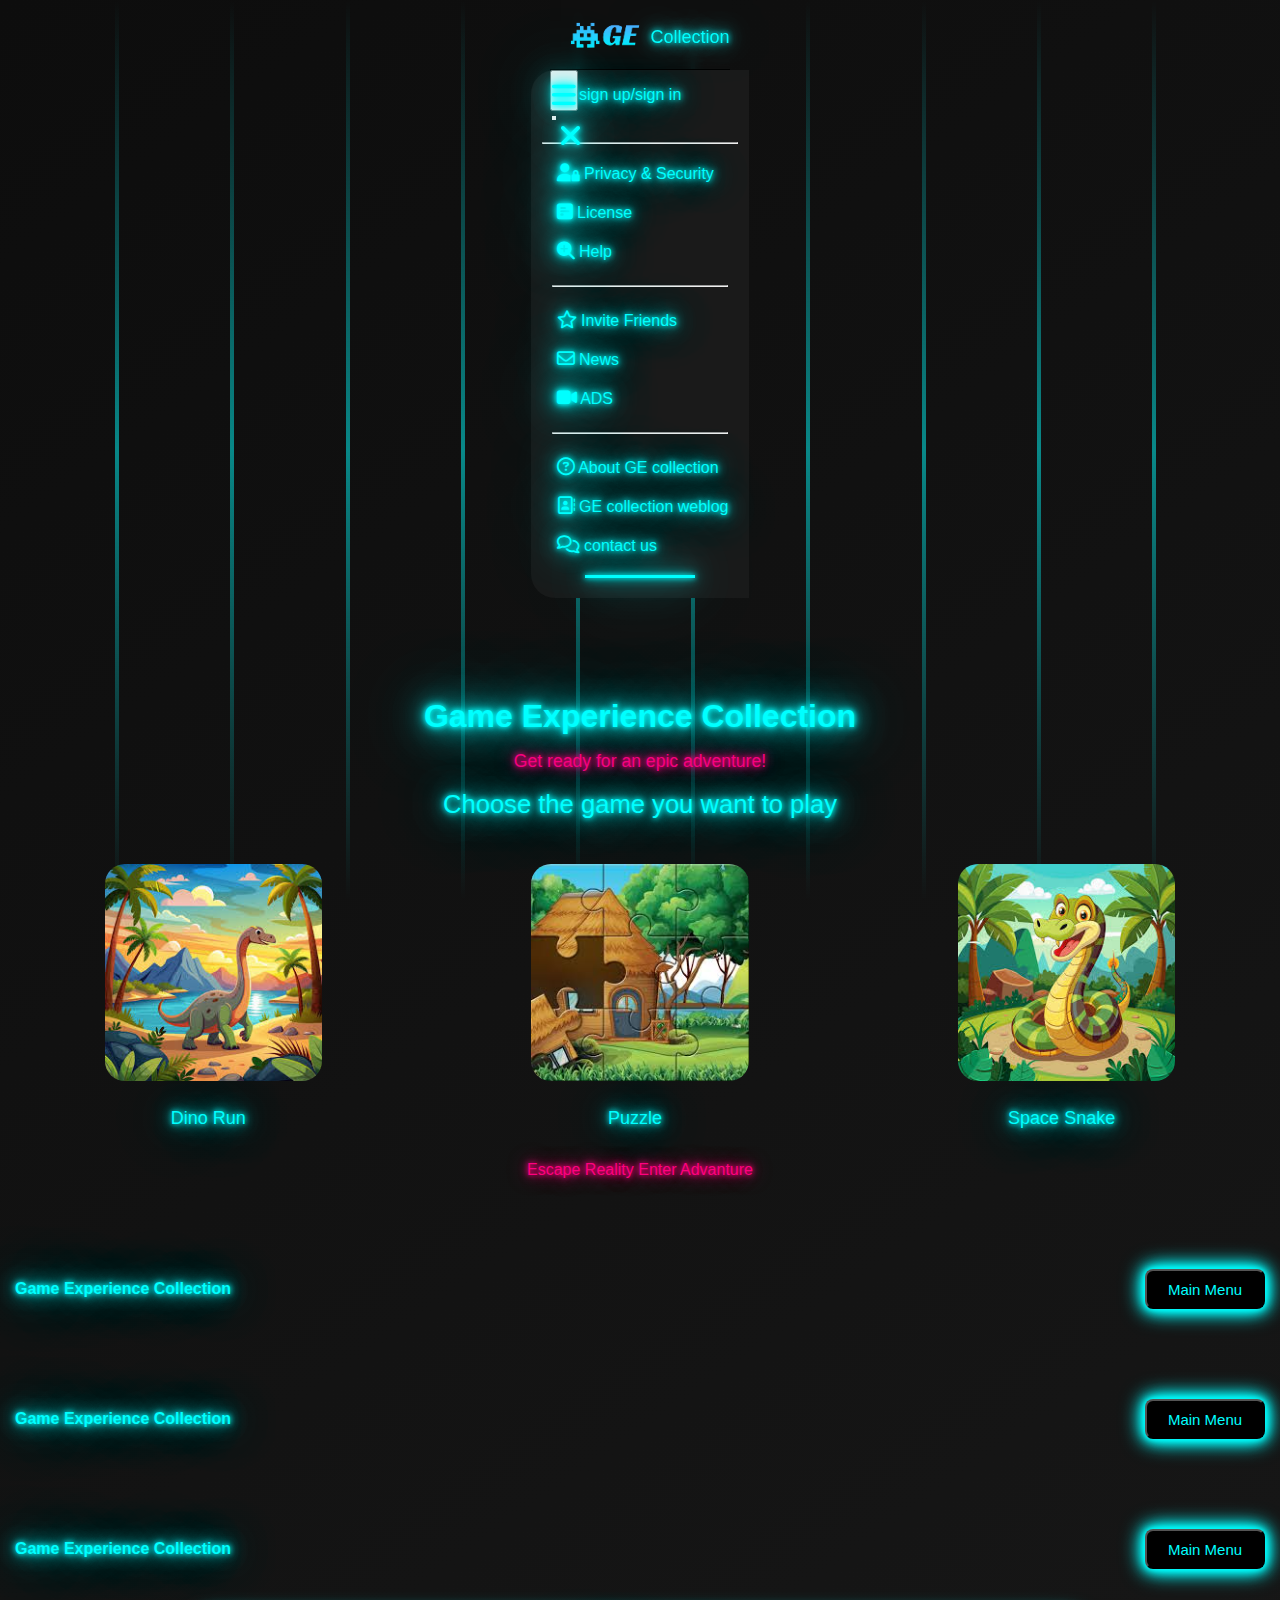
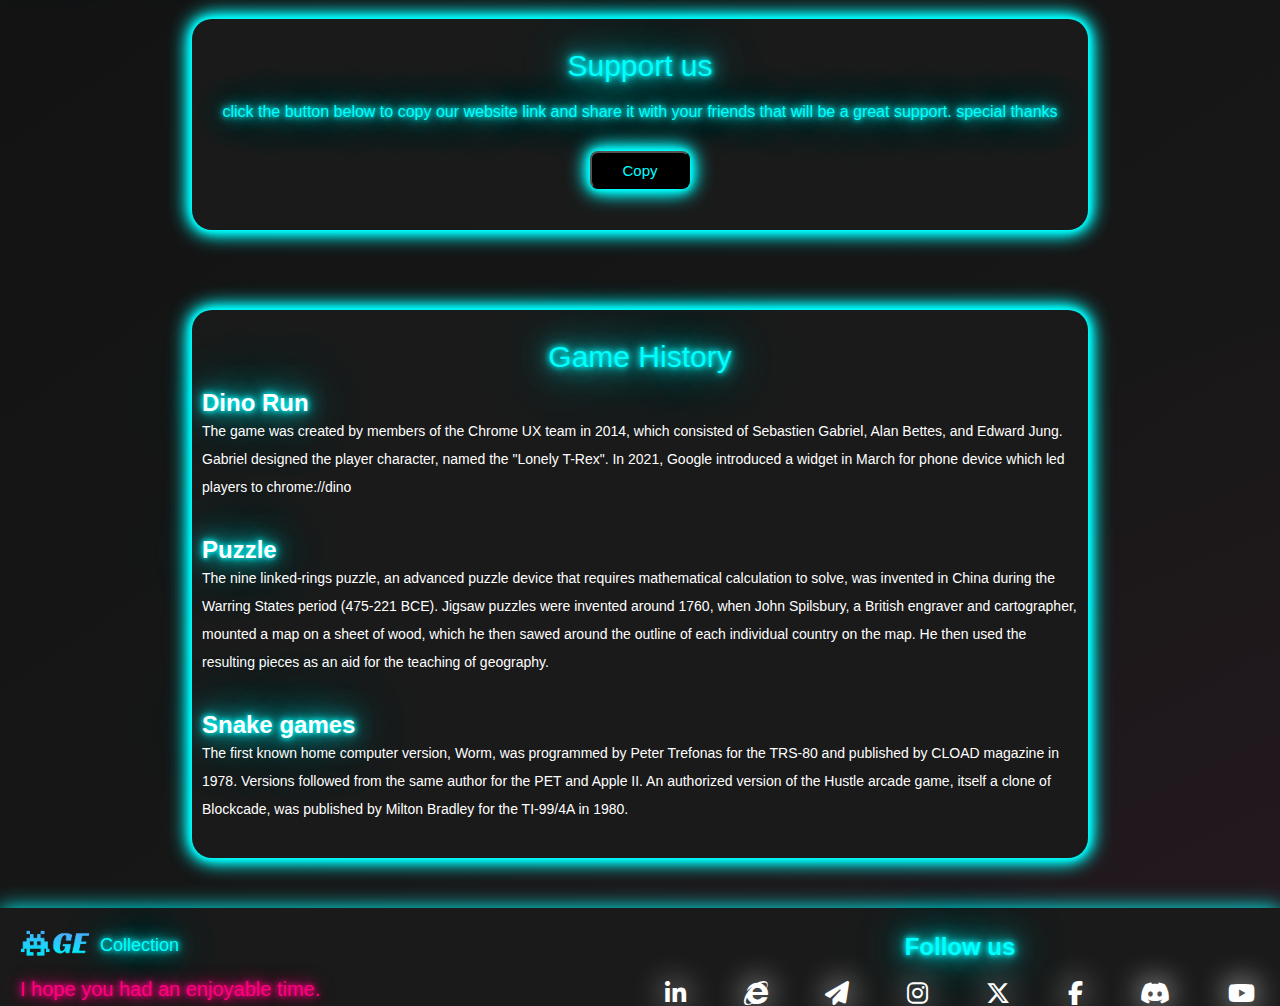
==== commit 3df8a05b: "game start buttons js" ====
--- a/index.html
+++ b/index.html
@@ -40,7 +40,11 @@
       >
         <div class="logo-container">
           <div class="nav-logo-size">
-            <img class="nav-logo" src="./images/logo-no-back-blue.png" alt="logo" />
+            <img
+              class="nav-logo"
+              src="./images/logo-no-back-blue.png"
+              alt="logo"
+            />
           </div>
           <span class="collection">Collection</span>
         </div>
@@ -119,38 +123,66 @@
       </div>
       <div class="g-o-line rounded"></div>
     </div>
-    <main class="main">
+    <main id="main" class="main d-none">
       <h1 class="neon-text">Game Experience Collection</h1>
       <p class="sub-text">Get ready for an epic adventure!</p>
       <p class="qus-text">Choose the game you want to play</p>
       <div class="games-buttons-container">
         <div class="games">
           <img
+            id="dino-button-img"
             class="games-button name-hover-1"
             src="./images/dino-button-image.jpg"
             alt="games image"
           />
-          <p class="games-name name-hover1">Dino Run</p>
+          <p id="dino-button-text" class="games-name name-hover1">Dino Run</p>
         </div>
         <div class="games">
           <img
+            id="puzzle-button-img"
             class="games-button name-hover-2"
             src="./images/puzzle-button-image.jpg"
             alt="games image"
           />
-          <p class="games-name name-hover2">Puzzle</p>
+          <p id="puzzle-button-text" class="games-name name-hover2">Puzzle</p>
         </div>
         <div class="games">
           <img
+            id="snake-button-img"
             class="games-button name-hover-3"
             src="./images/snake-button-image.jpg"
             alt="games image"
           />
-          <p class="games-name name-hover3">Space Snake</p>
+          <p id="snake-button-text" class="games-name name-hover3">
+            Space Snake
+          </p>
         </div>
       </div>
       <p class="slogan-text">Escape Reality Enter Advanture</p>
     </main>
+    <section id="dino-run" class="dino-run">
+      <div class="win-lose-neon wln-1"></div>
+      <div class="win-lose-neon wln-2"></div>
+      <div class="win-lose-neon wln-3"></div>
+      <div class="win-lose-neon wln-4"></div>
+      <div class="back-button-container">
+        <h4 class="GE-name">Game Experience Collection</h4>
+        <button id="back-button" class="back-button">Main Menu</button>
+      </div>
+      <div class="game-container"></div>
+    </section>
+    <section id="puzzle" class="puzzle d-none">
+      <div class="back-button-container">
+        <h4 class="GE-name">Game Experience Collection</h4>
+        <button id="back-button" class="back-button">Main Menu</button>
+      </div>
+    </section>
+    <section id="space-snake" class="space-snake d-none">
+      <div class="back-button-container">
+        <h4 class="GE-name">Game Experience Collection</h4>
+        <button id="back-button" class="back-button">Main Menu</button>
+      </div>
+    </section>
     <section class="main-section-1">
       <p class="support-title">Support us</p>
       <p class="support-text">
@@ -195,13 +227,15 @@
       <div class="footer-frames">
         <div class="logo-container footer-logo">
           <div class="nav-logo-size">
-            <img class="nav-logo" src="./images/logo-no-back-blue.png" alt="logo" />
+            <img
+              class="nav-logo"
+              src="./images/logo-no-back-blue.png"
+              alt="logo"
+            />
           </div>
           <span class="collection">Collection</span>
         </div>
-        <p class="enjoy-text">
-          I hope you had an enjoyable time.
-        </p>
+        <p class="enjoy-text">I hope you had an enjoyable time.</p>
       </div>
       <div class="footer-frames">
         <h3 class="social-medias">Follow us</h3>
--- a/css/style.css
+++ b/css/style.css
@@ -598,6 +598,39 @@
   padding-left: 25px !important;
 }
 
+.back-button-container {
+  width: 100vw;
+  padding-top: 0 !important;
+  padding-right: 15px !important;
+  padding-bottom: 0 !important;
+  padding-left: 15px !important;
+  margin-top: 90px;
+  display: flex;
+  align-items: center;
+  justify-content: space-between;
+}
+
+.GE-name {
+  font-weight: 600;
+  color: #00ffff;
+  text-shadow: 0 0 5px #00ffff, 0 0 10px #00ffff, 0 0 20px #00ffff, 0 0 40px #00ffff, 0 0 80px #00ffff;
+  text-align: center;
+  margin-bottom: 0;
+}
+
+.back-button {
+  width: 120px;
+  height: 40px;
+  font-size: 15px;
+  box-shadow: 0 0 5px #00ffff, 0 0 10px #00ffff, 0 0 15px #00ffff, 0 0 20px #00ffff, 0 0 25px #00ffff;
+  background-color: #000;
+  color: #00ffff;
+  display: flex;
+  align-items: center;
+  justify-content: center;
+  border-radius: 8px;
+}
+
 @media (max-width: 768px) {
   .offcanvas {
     width: 100% !important;
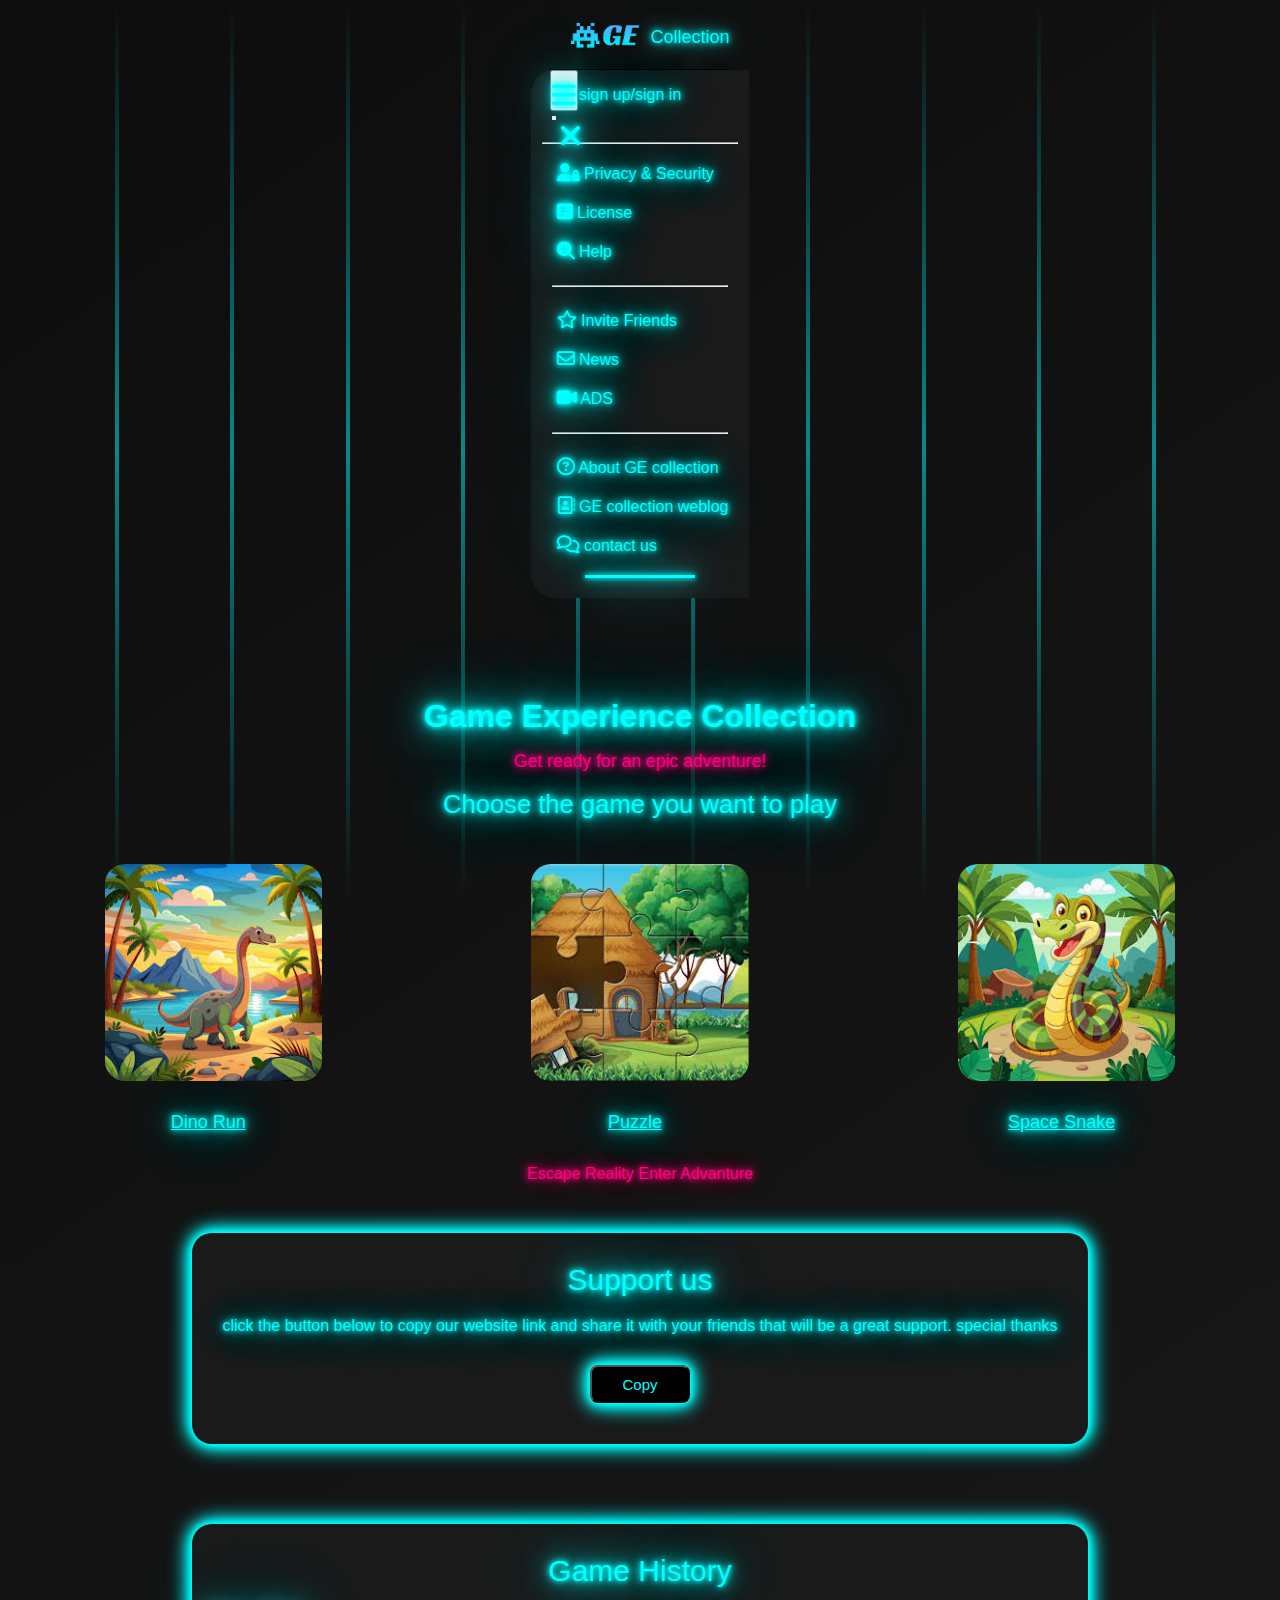
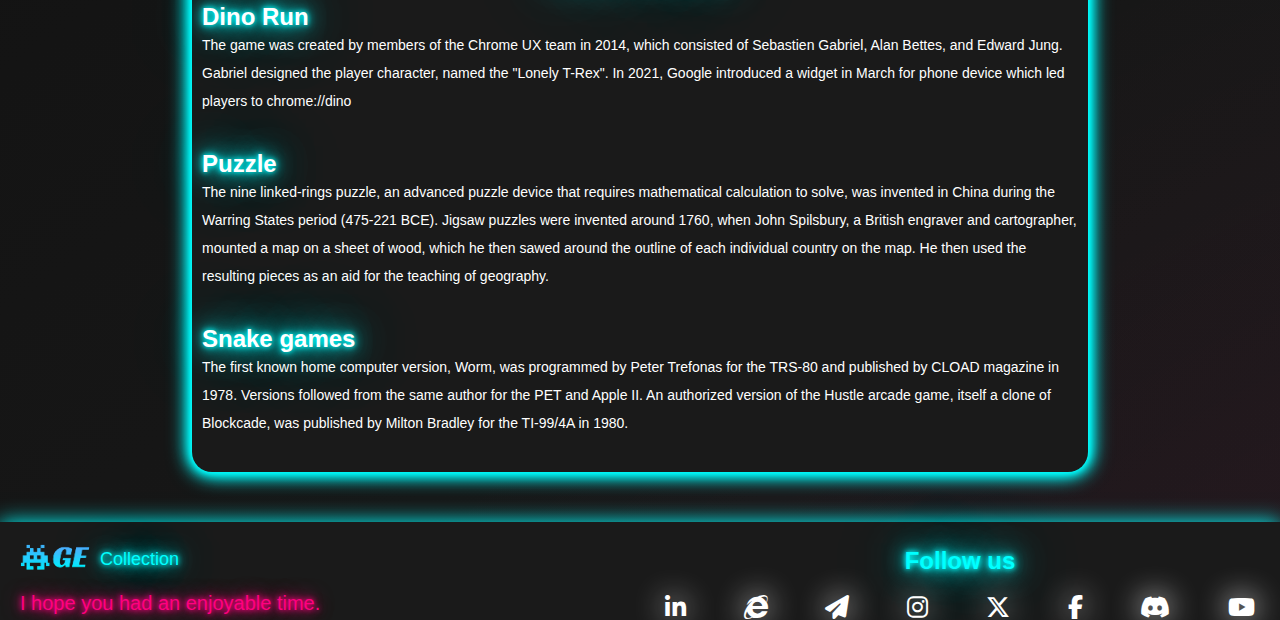
==== commit 8b64207d: "fixing previous code and dino game" ====
--- a/index.html
+++ b/index.html
@@ -1,7 +1,7 @@
 <!DOCTYPE html>
 <html lang="en">
   <head>
-    <title>Title</title>
+    <title>GameExperienceCollection</title>
     <meta charset="utf-8" />
     <meta
       name="viewport"
@@ -123,66 +123,49 @@
       </div>
       <div class="g-o-line rounded"></div>
     </div>
-    <main id="main" class="main d-none">
+    <main id="main" class="main">
       <h1 class="neon-text">Game Experience Collection</h1>
       <p class="sub-text">Get ready for an epic adventure!</p>
       <p class="qus-text">Choose the game you want to play</p>
       <div class="games-buttons-container">
         <div class="games">
+          <a href="dino.html">
           <img
             id="dino-button-img"
             class="games-button name-hover-1"
             src="./images/dino-button-image.jpg"
             alt="games image"
           />
-          <p id="dino-button-text" class="games-name name-hover1">Dino Run</p>
+        </a>
+          <a href="dino.html" id="dino-button-text" class="games-name name-hover1 text-decoration-none">Dino Run</a>
         </div>
         <div class="games">
+          <a href="puzzle.html">
           <img
             id="puzzle-button-img"
             class="games-button name-hover-2"
             src="./images/puzzle-button-image.jpg"
             alt="games image"
           />
-          <p id="puzzle-button-text" class="games-name name-hover2">Puzzle</p>
+        </a>
+          <a href="puzzle.html" id="puzzle-button-text" class="games-name name-hover2 text-decoration-none">Puzzle</a>
         </div>
         <div class="games">
+          <a href="snake.html">
           <img
             id="snake-button-img"
             class="games-button name-hover-3"
             src="./images/snake-button-image.jpg"
             alt="games image"
           />
-          <p id="snake-button-text" class="games-name name-hover3">
+        </a>
+          <a href="snake.html" id="snake-button-text" class="games-name name-hover3 text-decoration-none">
             Space Snake
-          </p>
+          </a>
         </div>
       </div>
       <p class="slogan-text">Escape Reality Enter Advanture</p>
     </main>
-    <section id="dino-run" class="dino-run">
-      <div class="win-lose-neon wln-1"></div>
-      <div class="win-lose-neon wln-2"></div>
-      <div class="win-lose-neon wln-3"></div>
-      <div class="win-lose-neon wln-4"></div>
-      <div class="back-button-container">
-        <h4 class="GE-name">Game Experience Collection</h4>
-        <button id="back-button" class="back-button">Main Menu</button>
-      </div>
-      <div class="game-container"></div>
-    </section>
-    <section id="puzzle" class="puzzle d-none">
-      <div class="back-button-container">
-        <h4 class="GE-name">Game Experience Collection</h4>
-        <button id="back-button" class="back-button">Main Menu</button>
-      </div>
-    </section>
-    <section id="space-snake" class="space-snake d-none">
-      <div class="back-button-container">
-        <h4 class="GE-name">Game Experience Collection</h4>
-        <button id="back-button" class="back-button">Main Menu</button>
-      </div>
-    </section>
     <section class="main-section-1">
       <p class="support-title">Support us</p>
       <p class="support-text">
--- a/css/style.css
+++ b/css/style.css
@@ -144,11 +144,11 @@
   width: 300%;
   height: 300%;
   background: radial-gradient(circle, rgba(255, 0, 128, 0.15), transparent 50%);
-  animation: move 10s linear infinite;
+  animation: bg-shadow 10s linear infinite;
   transform-origin: center;
 }
 
-@keyframes move {
+@keyframes bg-shadow {
   0% {
     transform: translate(-50%, -50%) rotate(0deg);
   }
@@ -363,36 +363,6 @@
   white-space: nowrap;
 }
 
-.name-hover1:hover {
-  color: #ff007f;
-  text-shadow: 0 0 5px #ff007f, 0 0 10px #ff007f, 0 0 20px #ff007f;
-}
-
-.name-hover-1:hover + .name-hover1 {
-  color: #ff007f;
-  text-shadow: 0 0 5px #ff007f, 0 0 10px #ff007f, 0 0 20px #ff007f;
-}
-
-.name-hover2:hover {
-  color: #ff007f;
-  text-shadow: 0 0 5px #ff007f, 0 0 10px #ff007f, 0 0 20px #ff007f;
-}
-
-.name-hover-2:hover + .name-hover2 {
-  color: #ff007f;
-  text-shadow: 0 0 5px #ff007f, 0 0 10px #ff007f, 0 0 20px #ff007f;
-}
-
-.name-hover3:hover {
-  color: #ff007f;
-  text-shadow: 0 0 5px #ff007f, 0 0 10px #ff007f, 0 0 20px #ff007f;
-}
-
-.name-hover-3:hover + .name-hover3 {
-  color: #ff007f;
-  text-shadow: 0 0 5px #ff007f, 0 0 10px #ff007f, 0 0 20px #ff007f;
-}
-
 .main-section-1 {
   display: flex;
   align-items: center;
@@ -598,39 +568,6 @@
   padding-left: 25px !important;
 }
 
-.back-button-container {
-  width: 100vw;
-  padding-top: 0 !important;
-  padding-right: 15px !important;
-  padding-bottom: 0 !important;
-  padding-left: 15px !important;
-  margin-top: 90px;
-  display: flex;
-  align-items: center;
-  justify-content: space-between;
-}
-
-.GE-name {
-  font-weight: 600;
-  color: #00ffff;
-  text-shadow: 0 0 5px #00ffff, 0 0 10px #00ffff, 0 0 20px #00ffff, 0 0 40px #00ffff, 0 0 80px #00ffff;
-  text-align: center;
-  margin-bottom: 0;
-}
-
-.back-button {
-  width: 120px;
-  height: 40px;
-  font-size: 15px;
-  box-shadow: 0 0 5px #00ffff, 0 0 10px #00ffff, 0 0 15px #00ffff, 0 0 20px #00ffff, 0 0 25px #00ffff;
-  background-color: #000;
-  color: #00ffff;
-  display: flex;
-  align-items: center;
-  justify-content: center;
-  border-radius: 8px;
-}
-
 @media (max-width: 768px) {
   .offcanvas {
     width: 100% !important;
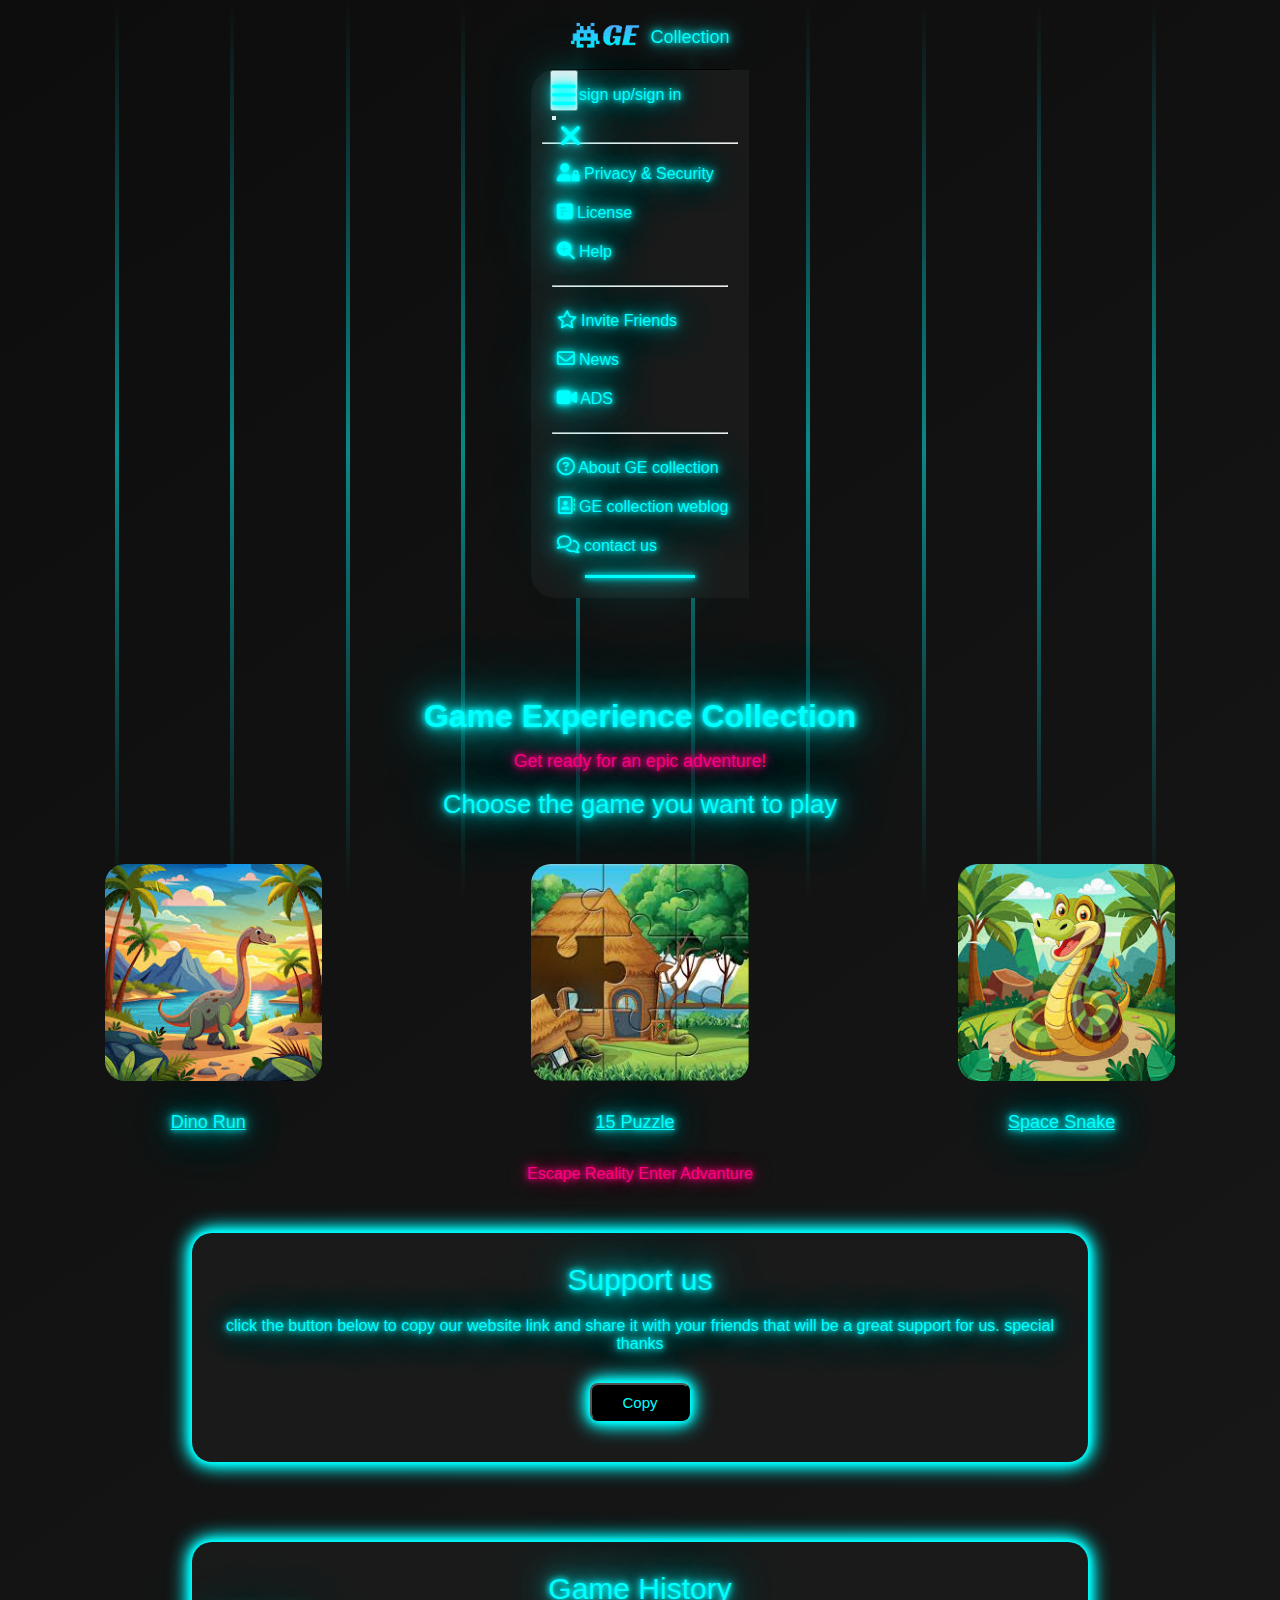
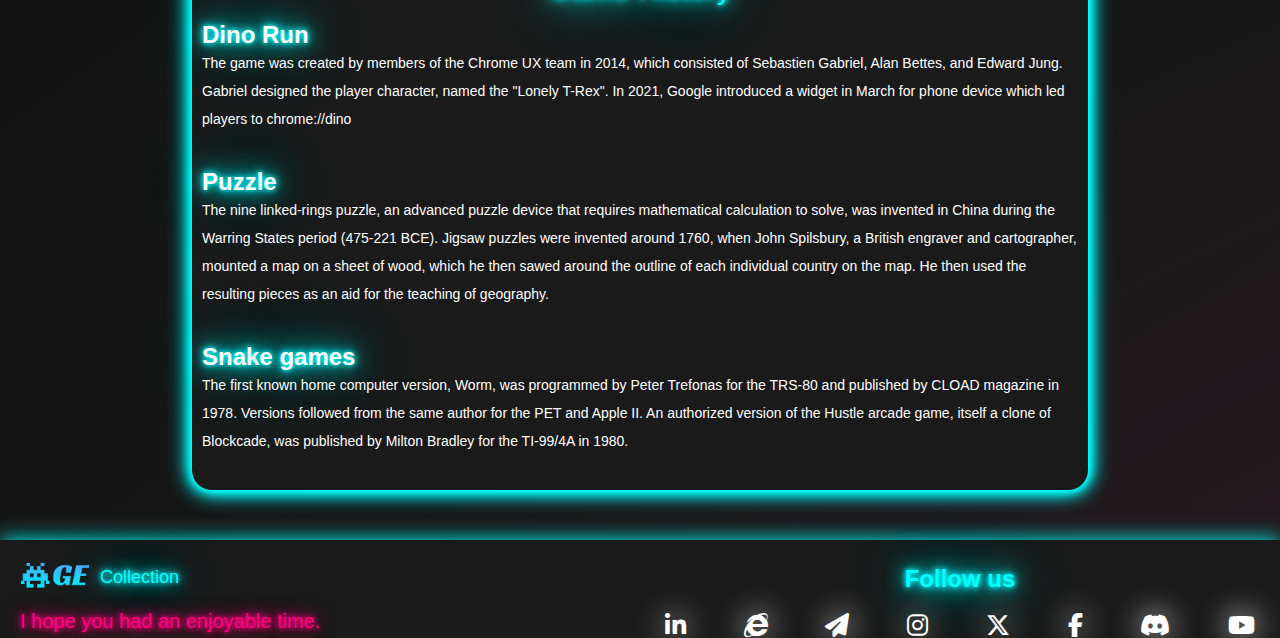
==== commit b2bba8ea: "puzzle game" ====
--- a/index.html
+++ b/index.html
@@ -148,7 +148,7 @@
             alt="games image"
           />
         </a>
-          <a href="puzzle.html" id="puzzle-button-text" class="games-name name-hover2 text-decoration-none">Puzzle</a>
+          <a href="puzzle.html" id="puzzle-button-text" class="games-name name-hover2 text-decoration-none">15 Puzzle</a>
         </div>
         <div class="games">
           <a href="snake.html">
@@ -170,7 +170,7 @@
       <p class="support-title">Support us</p>
       <p class="support-text">
         click the button below to copy our website link and share it with your
-        friends that will be a great support. special thanks
+        friends that will be a great support for us. special thanks
       </p>
       <button id="copy-button" class="support-link">Copy</button>
       <p id="copy-message">Link got copy!</p>
--- a/css/style.css
+++ b/css/style.css
@@ -373,9 +373,9 @@
   margin-bottom: 0 !important;
   margin-left: 10px !important;
   padding-top: 30px !important;
-  padding-right: 0 !important;
+  padding-right: 10px !important;
   padding-bottom: 0px !important;
-  padding-left: 0 !important;
+  padding-left: 10px !important;
   background-color: #1a1a1a;
   width: 70%;
   border-radius: 20px;
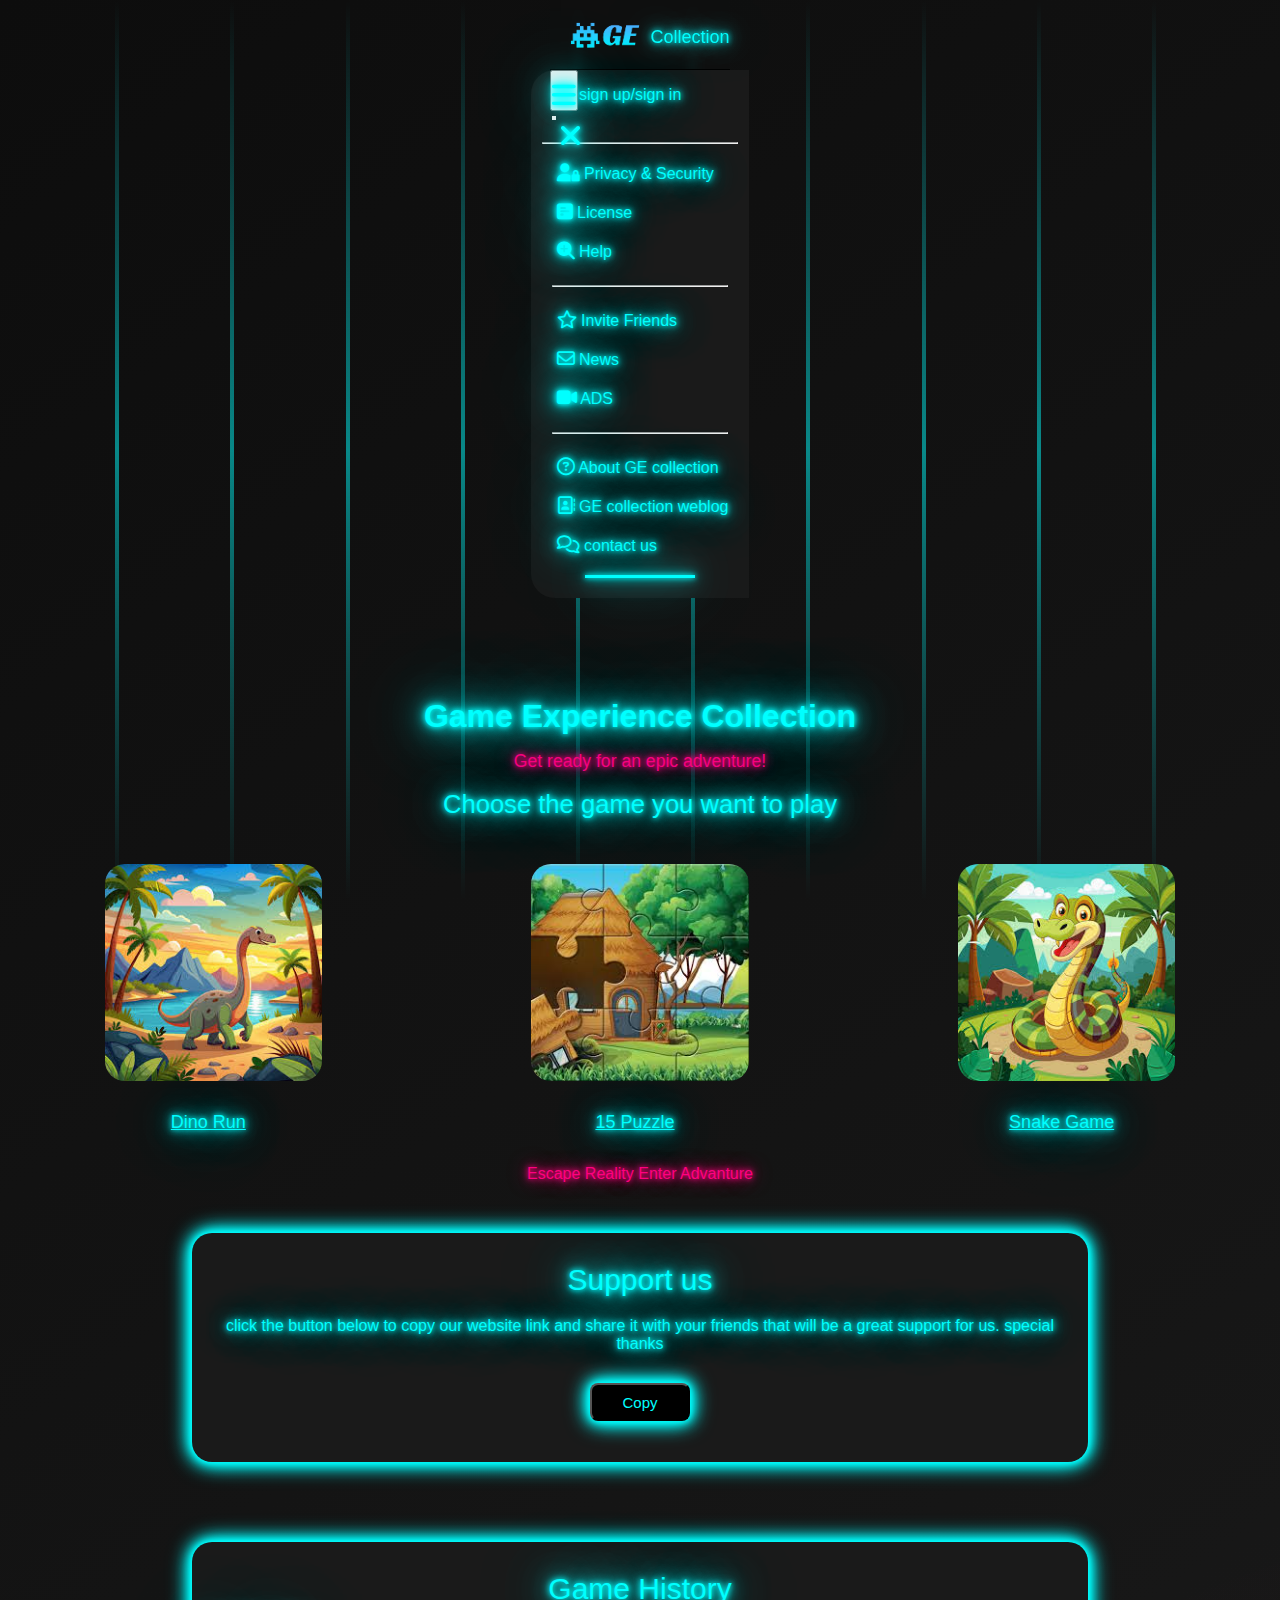
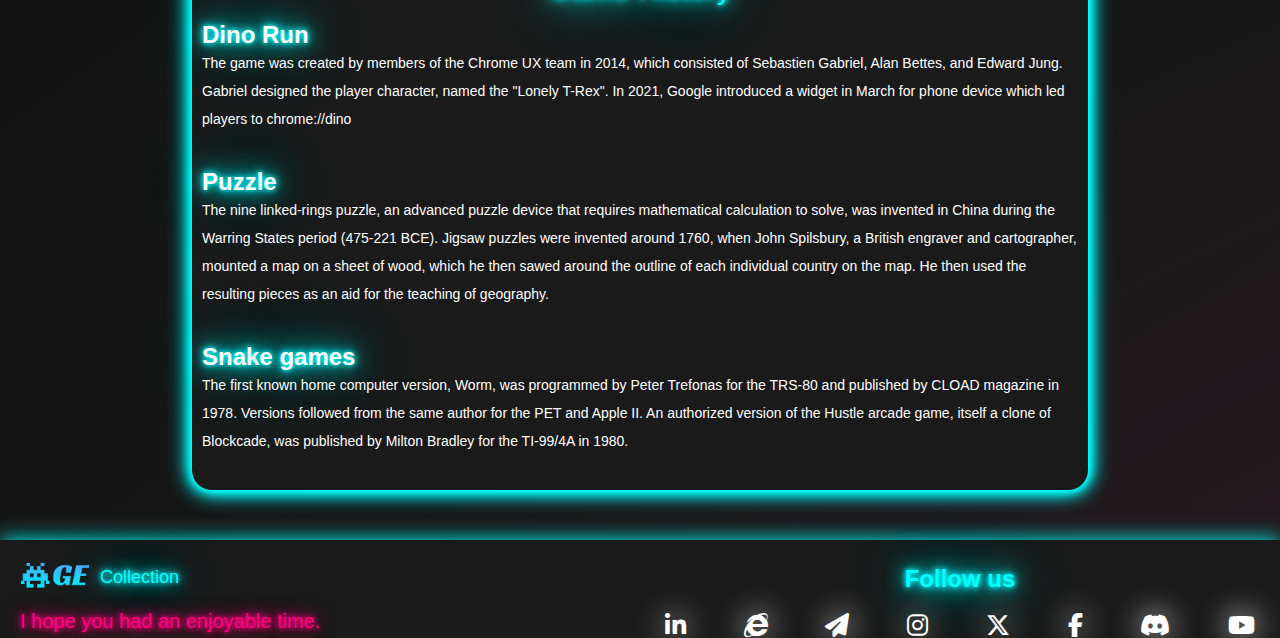
==== commit b6ca9e02: "snake game" ====
--- a/index.html
+++ b/index.html
@@ -160,7 +160,7 @@
           />
         </a>
           <a href="snake.html" id="snake-button-text" class="games-name name-hover3 text-decoration-none">
-            Space Snake
+            Snake Game
           </a>
         </div>
       </div>
